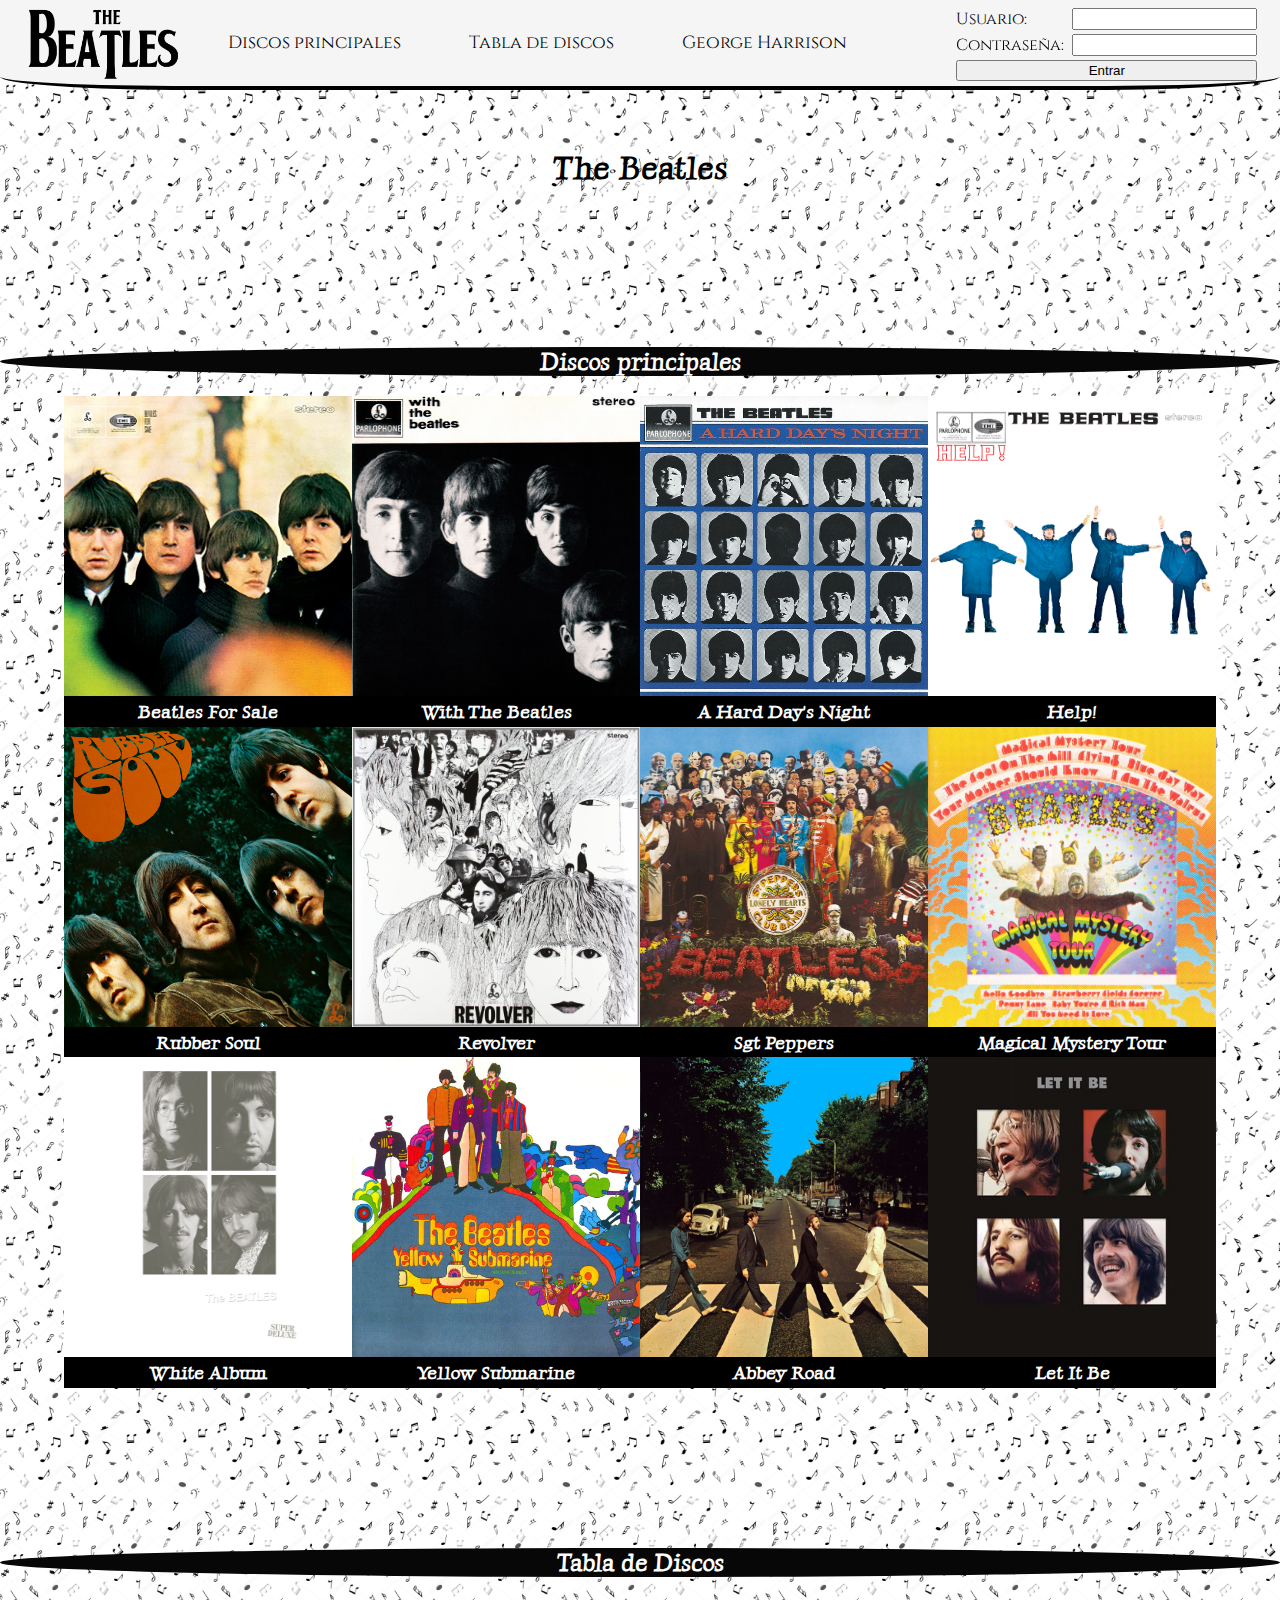
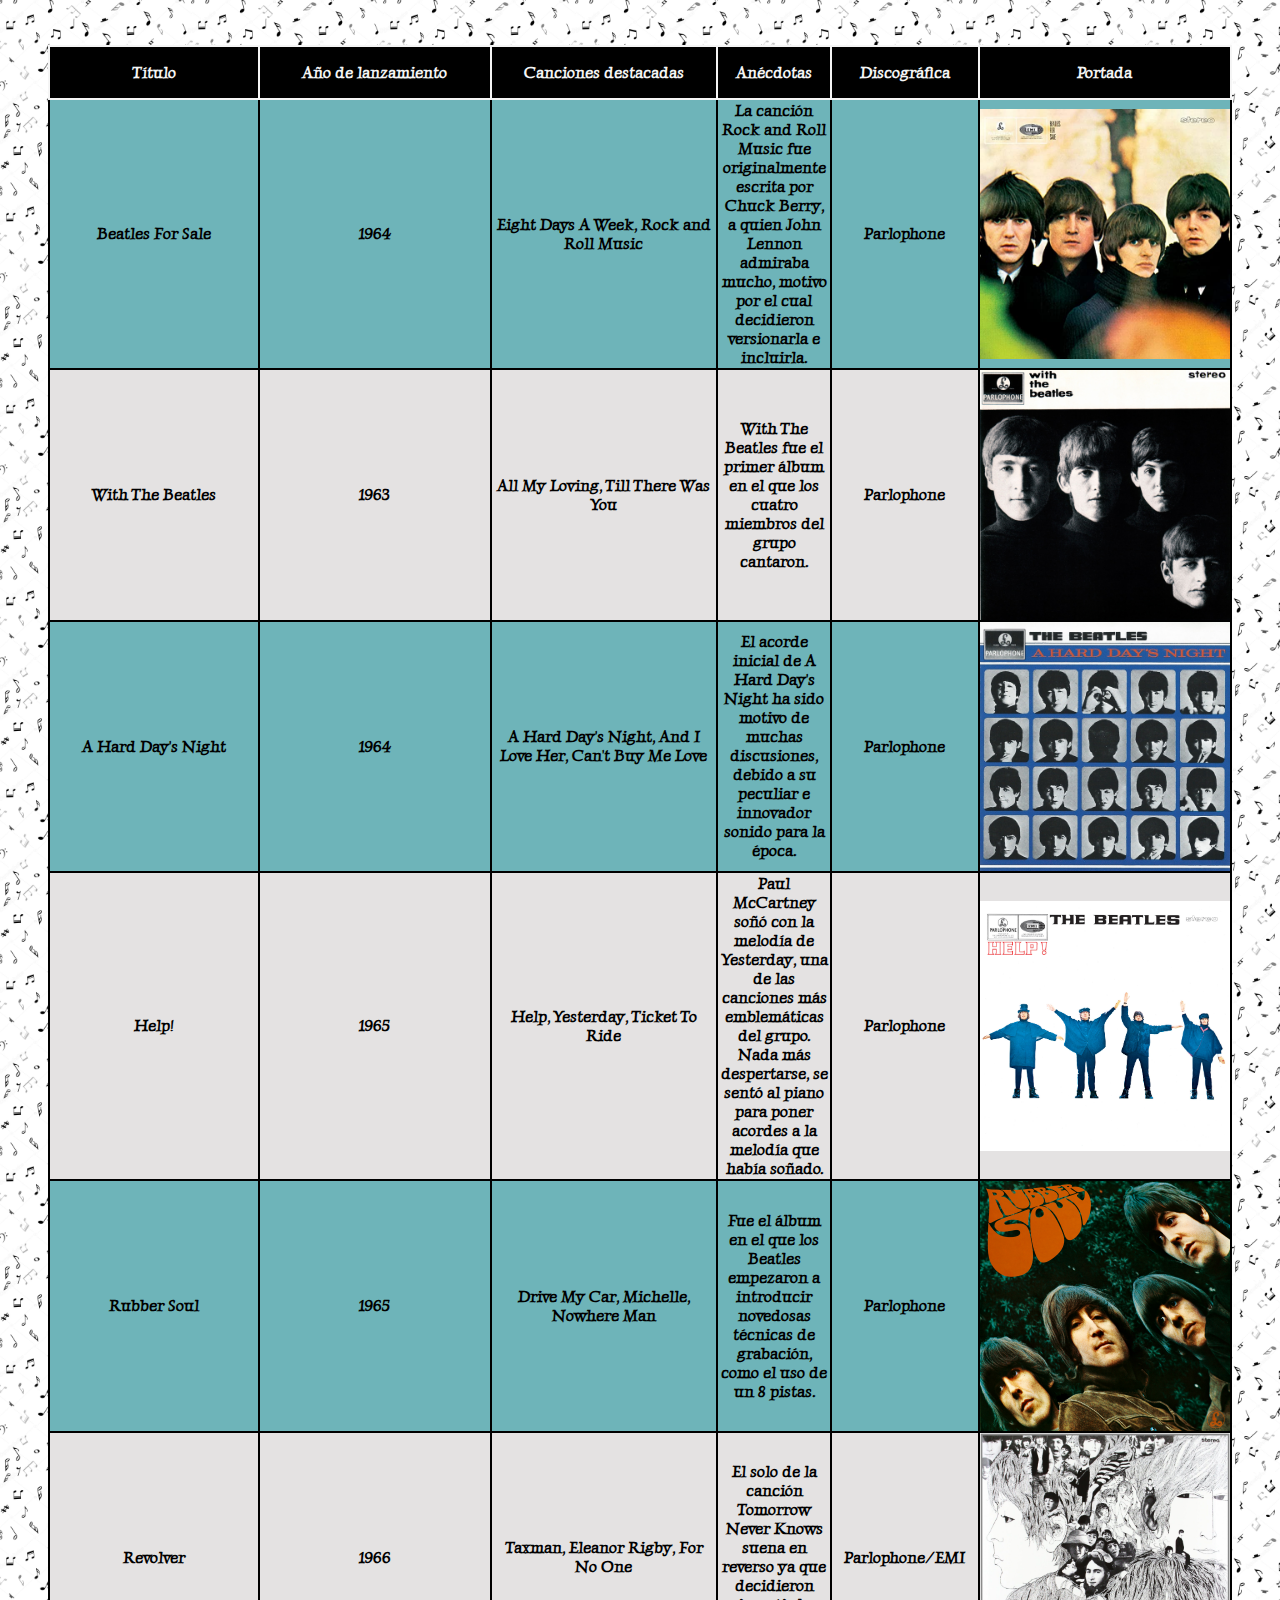
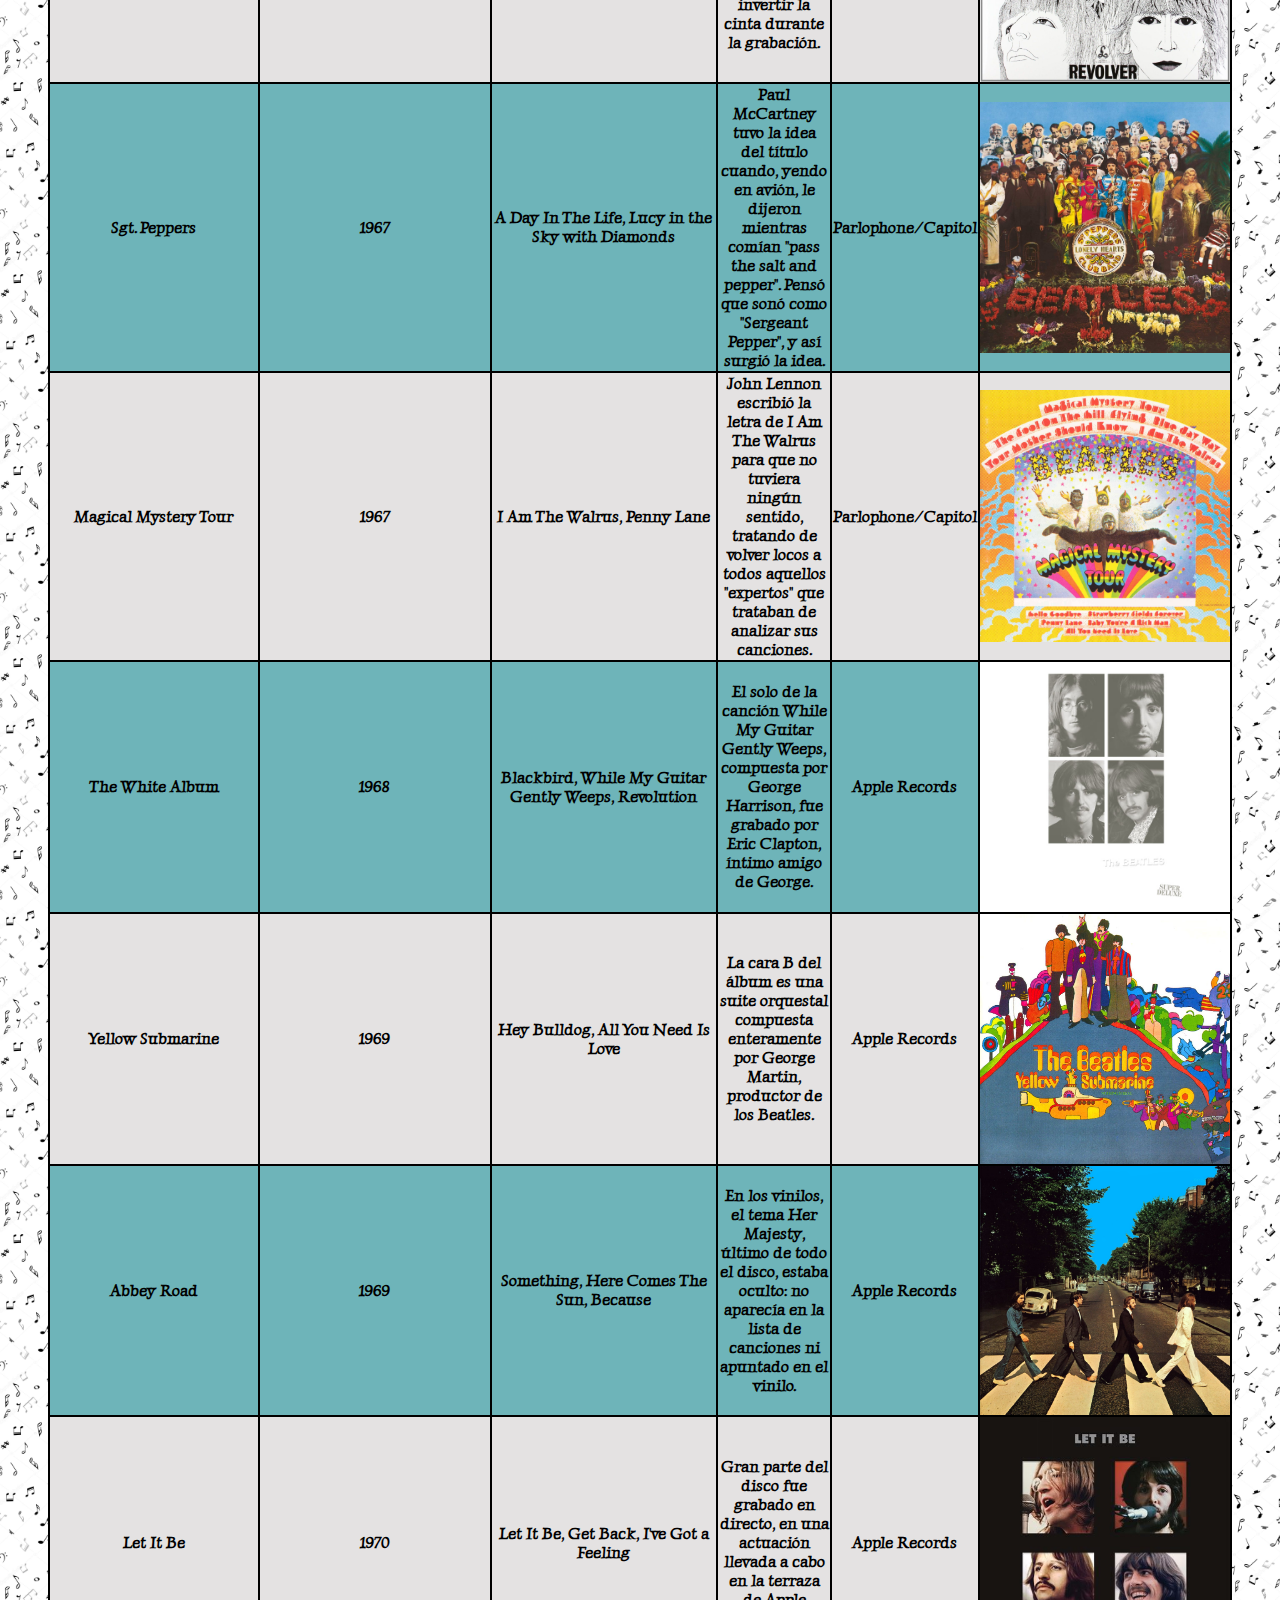
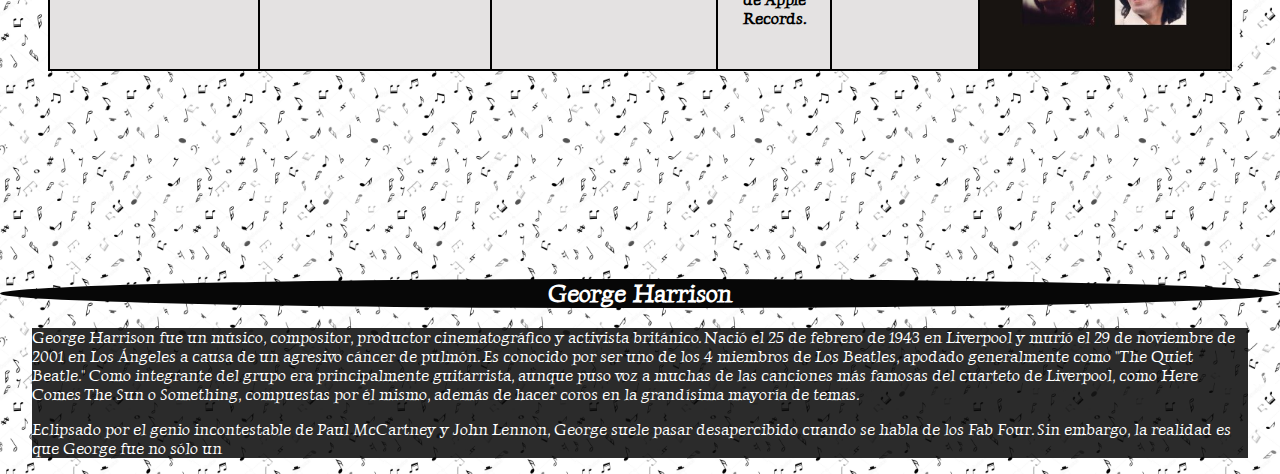
==== index.html @ 5bc823e7 "Updates" ====
<!DOCTYPE html>
<html lang="es">
<head>
    <meta charset="UTF-8">
    <meta http-equiv="X-UA-Compatible" content="IE=edge">
    <meta name="viewport" content="width=device-width, initial-scale=1.0">
    <link rel="stylesheet" href="styles/estilos.css">
    <link rel="preconnect" href="https://fonts.googleapis.com">
    <link rel="preconnect" href="https://fonts.gstatic.com" crossorigin>
    <link href="https://fonts.googleapis.com/css2?family=Luxurious+Roman&family=Cinzel:wght@500&display=swap" rel="stylesheet">
    <link rel="icon" href="img/favicon.png">
    <title>The Beatles</title>
</head>
<body>
    <nav>
        <div id="logo">
            <a href="#titulo"><img src="img/beatles-logo.png" alt="The Beatles logo"></a>
        </div>
        <div id="enlaces">
            <a href="#discos">Discos principales</a>
            <a href="#tabla">Tabla de discos</a>
            <a href="#george">George Harrison</a>
        </div>
        <div id="formulario">
            <form action="">
                <div class="inputs">
                    <label for="usuario">Usuario:</label>
                    <input type="text" name="usuario" id="usuario">
                </div>
                
                <div class="inputs">
                    <label for="contraseña">Contraseña: </label>
                    <input type="password" name="contraseña" id="contraseña">
                </div>
                
                <button type="submit">Entrar</button>
            </form>
        </div>
    </nav>
    <div id="titulo">
        <h1>The Beatles</h1>
    </div>

    <div class="parrafos">
        <p>
        
        </p>
    </div>
    <h2 id="discos">Discos principales</h2>

    <div id="fotos">
        <div>
            <img src="img/beatles-sale.jpeg" alt="Beatles For Sale">
            <h3>Beatles For Sale</h3>
        </div>     
        <div>
            <img src="img/with-beatles.jpeg" alt="With the Beatles">
            <h3>With The Beatles</h3>
        </div>
        
        <div>
            <img src="img/a-hard.jpeg" alt="A Hard Day's Night">
            <h3>A Hard Day's Night</h3>
        </div>
        
        <div>
            <img src="img/help.jpeg" alt="Help!">
            <h3>Help!</h3>
        </div>
        
        <div>
            <img src="img/rubber-soul.jpeg" alt="Rubber Soul">
            <h3>Rubber Soul</h3>
        </div>
        
        <div>
            <img src="img/revolver.jpeg" alt="Revolver">
            <h3>Revolver</h3>
        </div>
        
        <div>
            <img src="img/sgt-peppers.jpg" alt="Sergeant Peppers">
            <h3>Sgt Peppers</h3>
        </div>
        
        <div>
            <img src="img/magical-mystery.jpeg" alt="Magical Mystery Tour">
            <h3>Magical Mystery Tour</h3>
        </div>
        
        <div>
            <img src="img/white-album.jpeg" alt="White Album">
            <h3>White Album</h3>
        </div>
        
        <div>
            <img src="img/yellow-submarine.jpeg" alt="Yellow Submarine">
            <h3>Yellow Submarine</h3>
        </div>
        
        <div>
            <img src="img/abbey-road.jpeg" alt="Abbey Road">
            <h3>Abbey Road</h3>
        </div>
        
        <div>
            <img src="img/let-it-be.jpeg" alt="Let It Be">
            <h3>Let It Be</h3>
        </div>
        
    </div>

    <h2 id="tabla">Tabla de Discos</h2>

    <div id = "prueba-tabla">
        <table border="1">
            <thead>
                <tr>
                    <th>Título</th>
                    <th>Año de lanzamiento</th>
                    <th>Canciones destacadas</th>
                    <th>Anécdotas</th>
                    <th>Discográfica</th>
                    <th>Portada</th>
                </tr>
            </thead>
            <tbody>
                <tr>
                    <td>Beatles For Sale</td>
                    <td>1964</td>
                    <td>Eight Days A Week, Rock and Roll Music</td>
                    <td>La canción Rock and Roll Music fue originalmente escrita por Chuck Berry, a quien John Lennon admiraba mucho, motivo por el cual decidieron versionarla e incluirla.</td>
                    <td>Parlophone</td>
                    <td class="fotos-tabla"><img src="img/beatles-sale.jpeg" alt="Beatles For Sale"></td>
                </tr>
                <tr>
                    <td>With The Beatles</td>
                    <td>1963</td>
                    <td>All My Loving, Till There Was You</td>
                    <td>With The Beatles fue el primer álbum en el que los cuatro miembros del grupo cantaron.</td>
                    <td>Parlophone</td>
                    <td class="fotos-tabla"><img src="img/with-beatles.jpeg" alt="With The Beatles"></td>
                </tr>
                <tr>
                    <td>A Hard Day's Night</td>
                    <td>1964</td>
                    <td>A Hard Day's Night, And I Love Her, Can't Buy Me Love</td>
                    <td>El acorde inicial de A Hard Day's Night ha sido motivo de muchas discusiones, debido a su peculiar e innovador sonido para la época.</td>
                    <td>Parlophone</td>
                    <td class="fotos-tabla"><img src="img/a-hard.jpeg" alt="A Hard Day's Night"></td>
                </tr>
                <tr>
                    <td>Help!</td>
                    <td>1965</td>
                    <td>Help, Yesterday, Ticket To Ride</td>
                    <td>Paul McCartney soñó con la melodía de Yesterday, una de las canciones más emblemáticas del grupo. Nada más despertarse, se sentó al piano para poner acordes a la melodía que había soñado.</td>
                    <td>Parlophone</td>
                    <td class="fotos-tabla"><img src="img/help.jpeg" alt="Help!"></td>
                </tr>
                <tr>
                    <td>Rubber Soul</td>
                    <td>1965</td>
                    <td>Drive My Car, Michelle, Nowhere Man</td>
                    <td>Fue el álbum en el que los Beatles empezaron a introducir novedosas técnicas de grabación, como el uso de un 8 pistas.</td>
                    <td>Parlophone</td>
                    <td class="fotos-tabla"><img src="img/rubber-soul.jpeg" alt="Rubber Soul"></td>
                </tr>
                <tr>
                    <td>Revolver</td>
                    <td>1966</td>
                    <td>Taxman, Eleanor Rigby, For No One</td>
                    <td>El solo de la canción Tomorrow Never Knows suena en reverso ya que decidieron invertir la cinta durante la grabación.</td>
                    <td>Parlophone/EMI</td>
                    <td class="fotos-tabla"><img src="img/revolver.jpeg" alt="Revolver"></td>
                </tr>
                <tr>
                    <td>Sgt. Peppers</td>
                    <td>1967</td>
                    <td>A Day In The Life, Lucy in the Sky with Diamonds</td>
                    <td>Paul McCartney tuvo la idea del título cuando, yendo en avión, le dijeron mientras comían "pass the salt and pepper". Pensó que sonó como "Sergeant Pepper", y así surgió la idea.</td>
                    <td>Parlophone/Capitol</td>
                    <td class="fotos-tabla"><img src="img/sgt-peppers.jpg" alt="Sgt Pepper's"></td>
                </tr>
                <tr>
                    <td>Magical Mystery Tour</td>
                    <td>1967</td>
                    <td>I Am The Walrus, Penny Lane</td>
                    <td>John Lennon escribió la letra de I Am The Walrus para que no tuviera ningún sentido, tratando de volver locos a todos aquellos "expertos" que trataban de analizar sus canciones.</td>
                    <td>Parlophone/Capitol</td>
                    <td class="fotos-tabla"><img src="img/magical-mystery.jpeg" alt="Magical Mystery Tour"></td>
                </tr>
                <tr>
                    <td>The White Album</td>
                    <td>1968</td>
                    <td>Blackbird, While My Guitar Gently Weeps, Revolution</td>
                    <td>El solo de la canción While My Guitar Gently Weeps, compuesta por George Harrison, fue grabado por Eric Clapton, íntimo amigo de George.</td>
                    <td>Apple Records</td>
                    <td class="fotos-tabla"><img src="img/white-album.jpeg" alt="The White Album"></td>
                </tr>
                <tr>
                    <td>Yellow Submarine</td>
                    <td>1969</td>
                    <td>Hey Bulldog, All You Need Is Love</td>
                    <td>La cara B del álbum es una suite orquestal compuesta enteramente por George Martin, productor de los Beatles.</td>
                    <td>Apple Records</td>
                    <td class="fotos-tabla"><img src="img/yellow-submarine.jpeg" alt="Yellow Submarine"></td>
                </tr>
                <tr>
                    <td>Abbey Road</td>
                    <td>1969</td>
                    <td>Something, Here Comes The Sun, Because</td>
                    <td>En los vinilos, el tema Her Majesty, último de todo el disco, estaba oculto: no aparecía en la lista de canciones ni apuntado en el vinilo.</td>
                    <td>Apple Records</td>
                    <td class="fotos-tabla"><img src="img/abbey-road.jpeg" alt="Abbey Road"></td>
                </tr>
                <tr>
                    <td>Let It Be</td>
                    <td>1970</td>
                    <td>Let It Be, Get Back, I've Got a Feeling</td>
                    <td>Gran parte del disco fue grabado en directo, en una actuación llevada a cabo en la terraza de Apple Records.</td>
                    <td>Apple Records</td>
                    <td class="fotos-tabla"><img src="img/let-it-be.jpeg" alt="Let It Be"></td>
                </tr>
            </tbody>
        </table>
    </div>

    <h2 id="george">George Harrison</h2>

    <div class="parrafos">
        <p>
            George Harrison fue un músico, compositor, productor cinematográfico y activista británico. Nació el 25 de febrero de 1943 en Liverpool y murió el 29 de noviembre de 2001
            en Los Ángeles a causa de un agresivo cáncer de pulmón. Es conocido por ser uno de los 4 miembros de Los Beatles, apodado generalmente como "The Quiet Beatle." Como integrante
            del grupo era principalmente guitarrista, aunque puso voz a muchas de las canciones más famosas del cuarteto de Liverpool, como Here Comes The Sun o Something, compuestas
            por él mismo, además de hacer coros en la grandísima mayoría de temas. 
        </p>
        <p>
            Eclipsado por el genio incontestable de Paul McCartney y John Lennon, George suele pasar desapercibido cuando se habla de los Fab Four. Sin embargo, la realidad es que
            George fue no sólo un 
        </p>
    </div>
    
</body>
</html>
---- styles/estilos.css ----
body{
    margin: 0px;
    font-family: 'Luxurious Roman', cursive;
    color: black;
    background-image: url('../img/background.jpeg');
    background-size: 15%;
}

nav{
    display: flex;
    justify-content: space-around;
    background-color: whitesmoke;
    border-bottom: 4px solid black;
    border-bottom-left-radius: 15%;
    border-bottom-right-radius: 15%;
    left: 0px;
    top: 0px;
    position: fixed;
    width: 100%;
    align-items: center;
    flex-wrap: wrap;
    z-index: 1;
    font-family: 'Cinzel', serif;
}
@font-face {
    font-family: '';
    src: url();
}
#logo img{
    width: 10rem;
    padding-top: 0.5rem;
}
#enlaces a{
    text-decoration: none;
    color: black;
    padding-right: 4rem;
    font-size: 1.1em;

}
button{
    width: 100%;
    display: inline-block;
}
#formulario{
}
.inputs{
    display: flex;
    justify-content: space-between;
    margin-top: 0.2em;
    margin-bottom: 0.2rem;
}
#formulario label{
    padding-right: 0.5rem;
}
h1{
    text-align: center;
    padding-top: 8rem;
}
.parrafos{
    margin: 0rem 2rem;
    background-color: #0a0a0add;    
}
p{
    color: white;
}
h2{
    margin-top: 10rem;
    background-color: rgb(7, 7, 7);
    color: white;
    display: inline-block;
    display: flex;
    justify-content: center;
    border-radius: 70%;
}
#fotos img{
    width: 18rem;
    min-height: 300px;
    
}
#fotos{
    justify-content: center;
    display: flex;
    flex-wrap: wrap;
}
#fotos div{
    display: flex;
    flex-direction: column;
    text-align: center;
    justify-content: center;  
    
}
h3{
    background-color: black;
    color: white;
    margin: 0px;
    padding: 0.2em;
}
#tabla{
    margin-top: 10rem;
    background-color: rgb(7, 7, 7);
    color: white;
    display: inline-block;
    display: flex;
    justify-content: center;
    border-radius: 70%;
    
}
#prueba-tabla{
    overflow-x: scroll;
}
table{
    border-collapse: collapse;
    text-align: center;
    border: 2px solid black;
    margin: 3rem;
    font-weight: bolder;
    

}
table img{
    width: 100%;
    min-width: 250px;
    vertical-align: middle;
}
th{
    padding: 1rem;
}
th, td{
    border: 2px solid black;
    width: 30%;
}
.fotos-tabla{
    padding: 0;
    object-fit: cover;
}
thead{
    color: whitesmoke;
    
}
tr:nth-child(even){
    background-color: rgb(228, 226, 226);
}
tr:nth-child(odd){
    background-color: rgb(110, 180, 185);
}
thead>tr{
    background-color: black !important;
}
th{
    border: 2px solid whitesmoke;
}
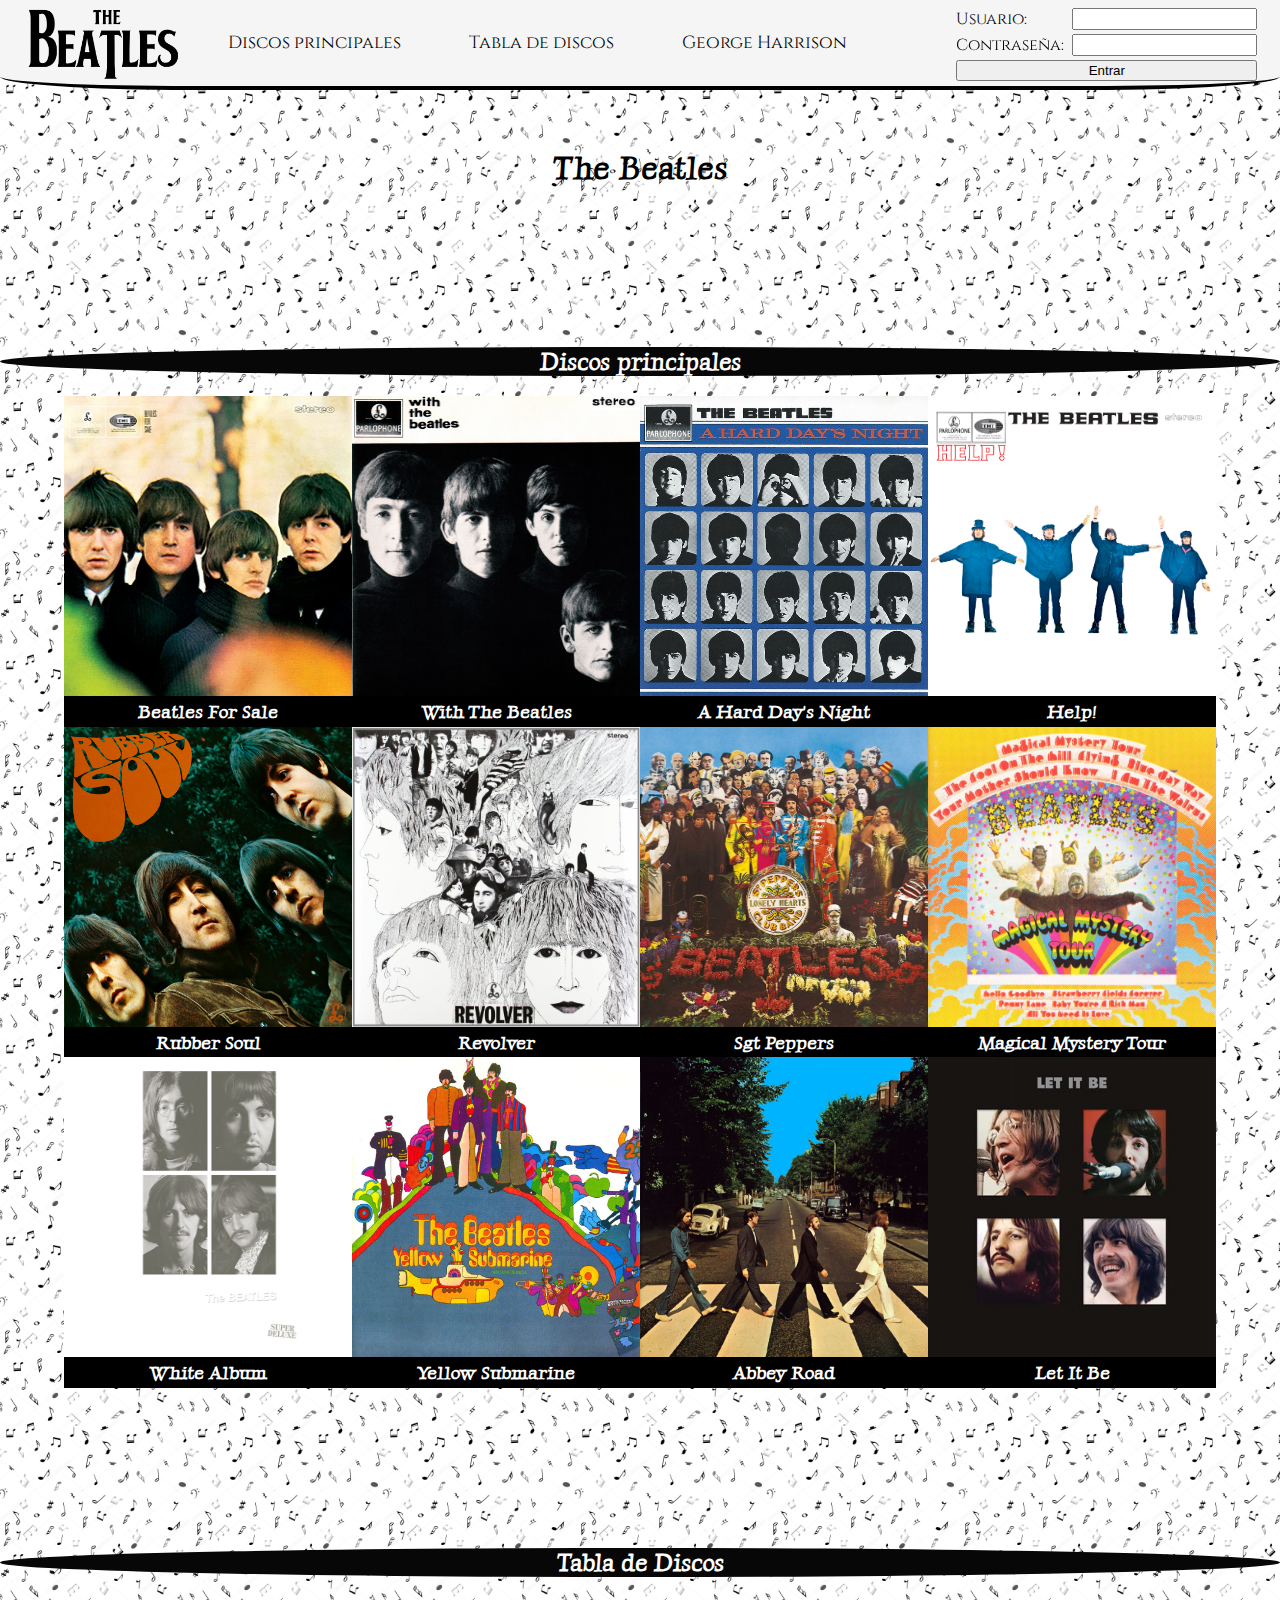
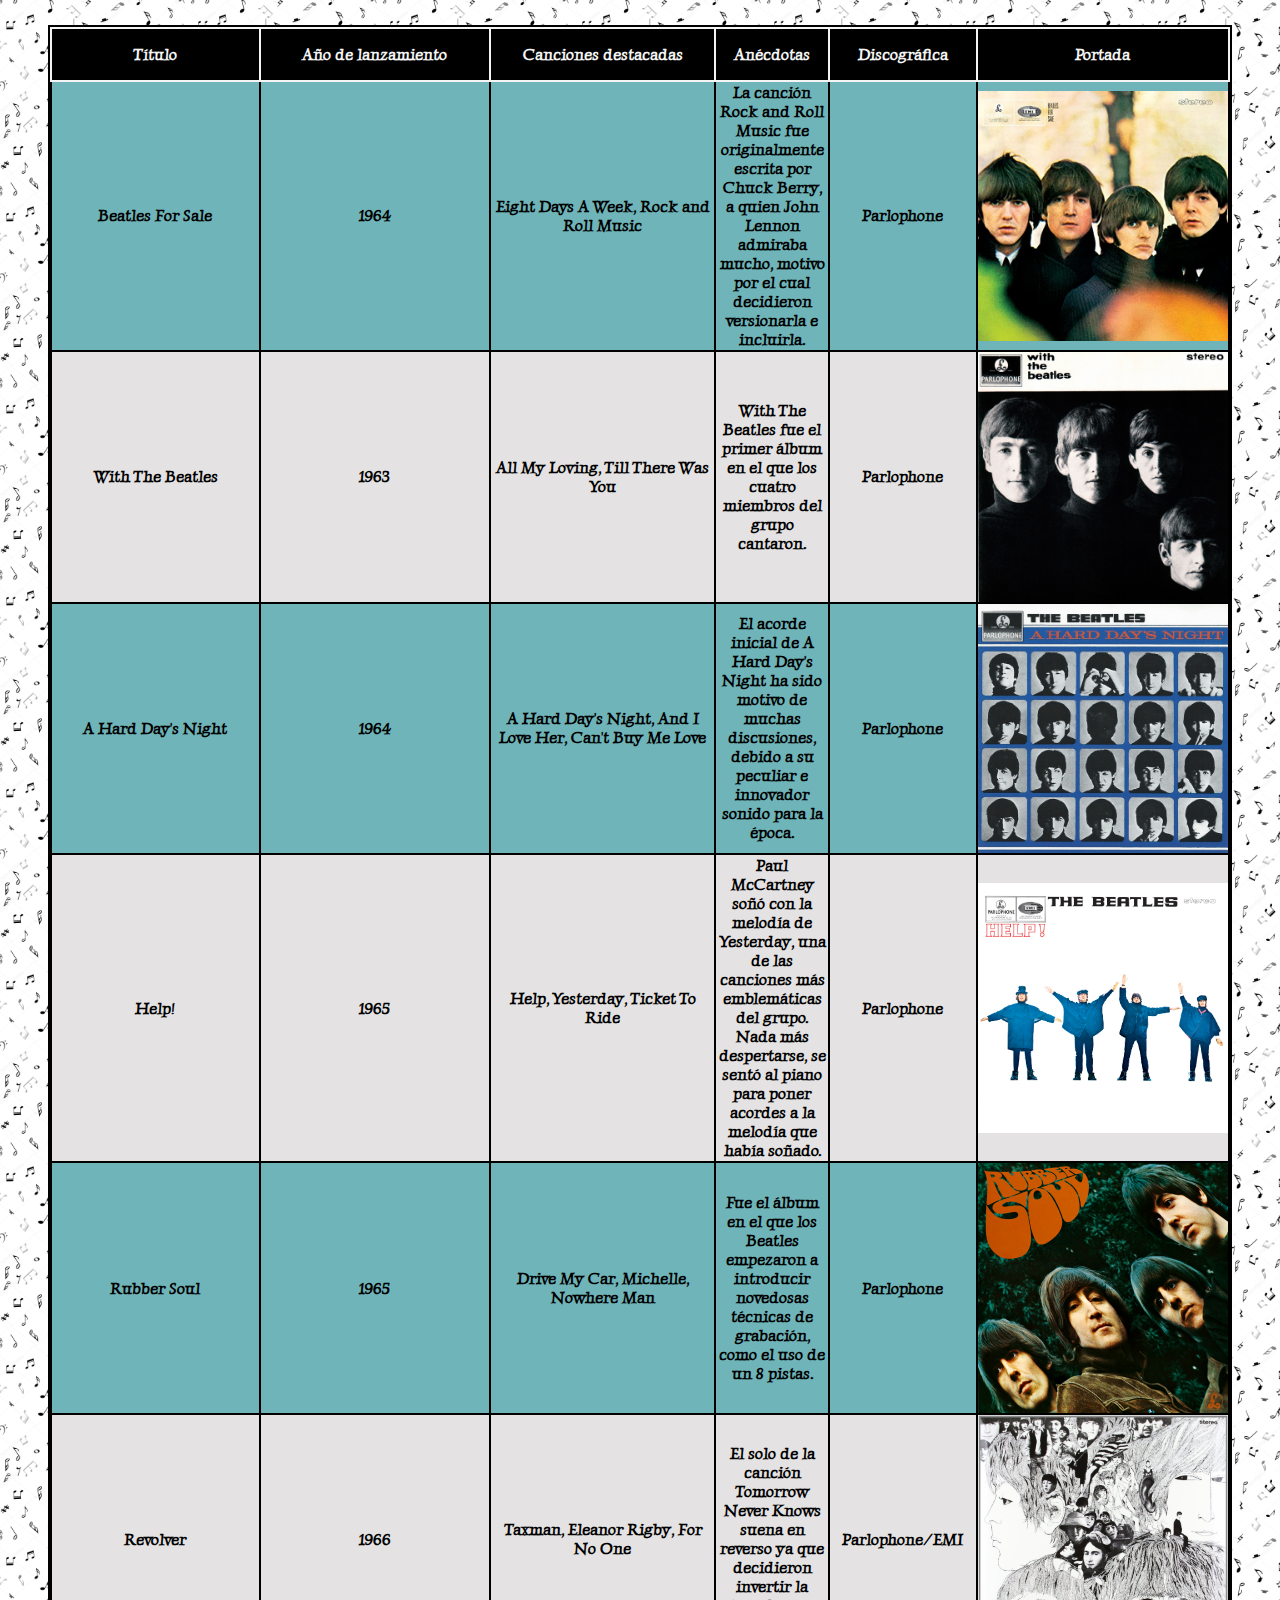
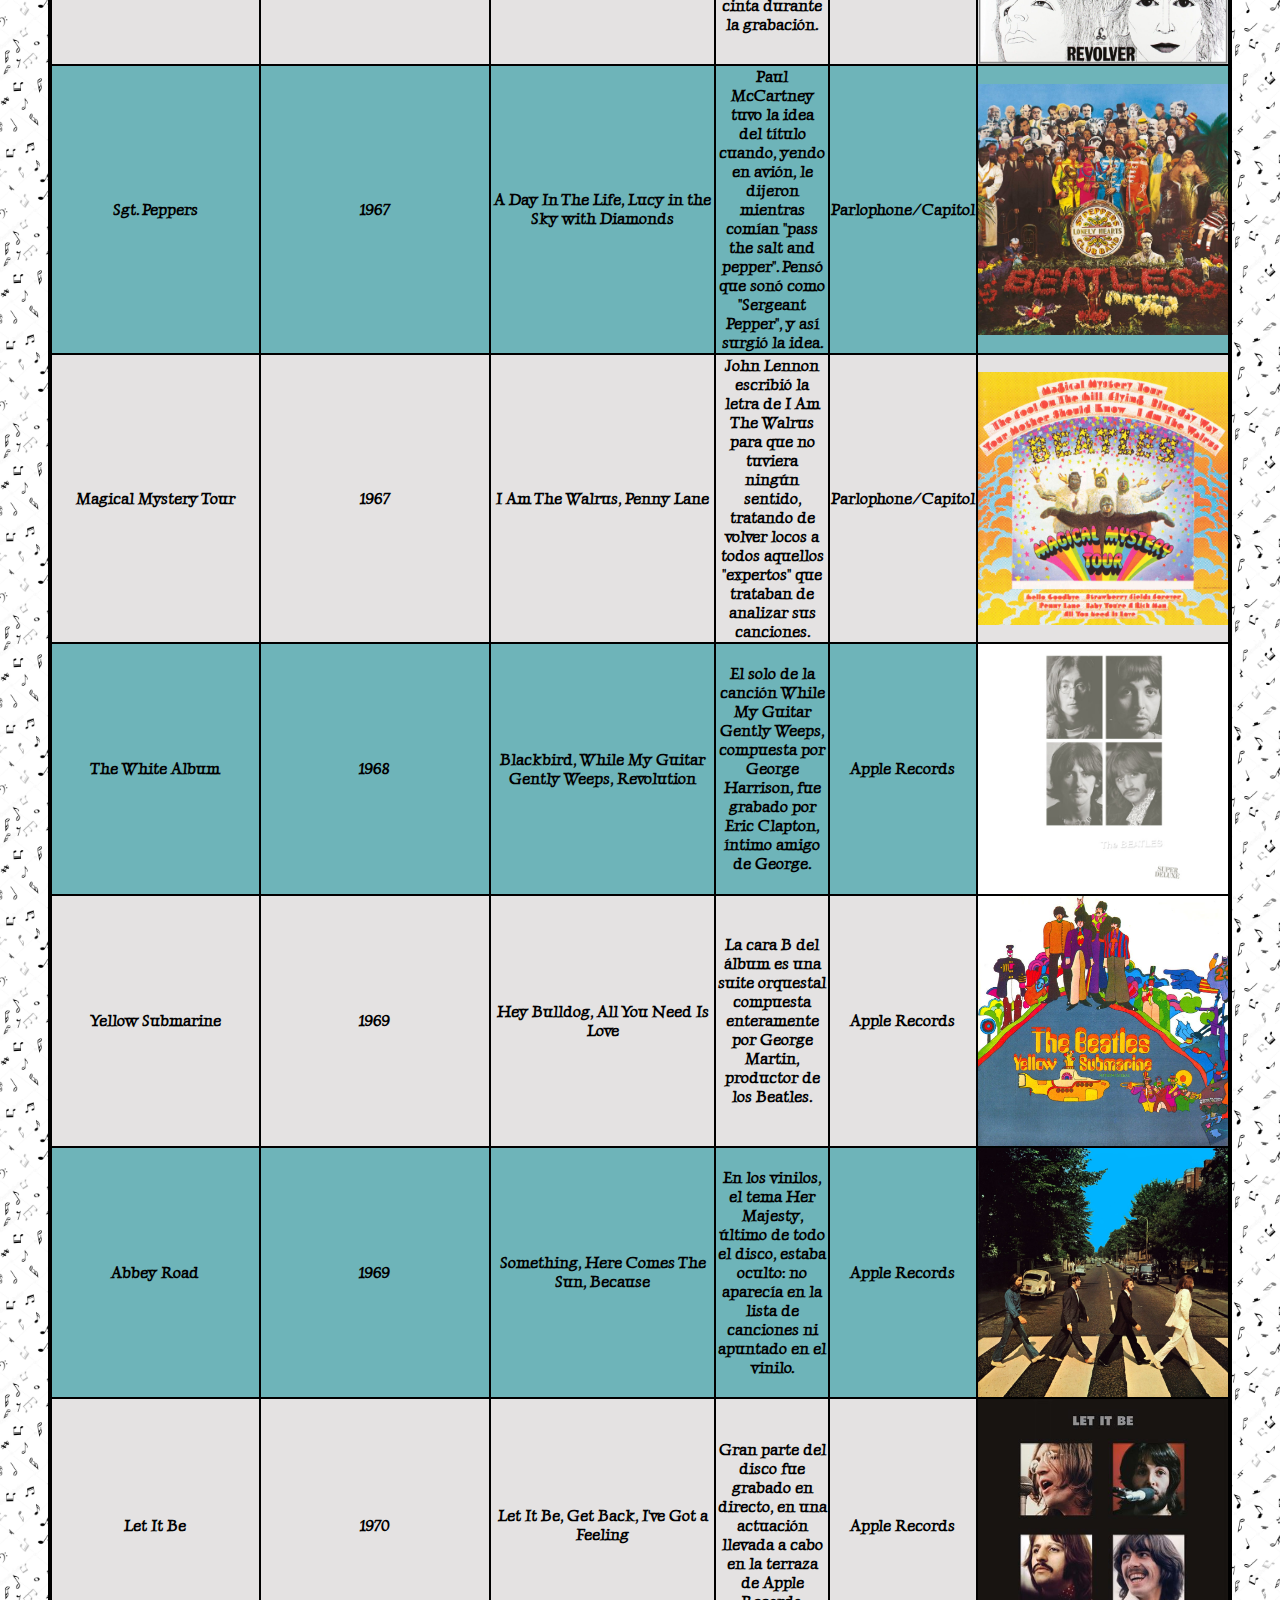
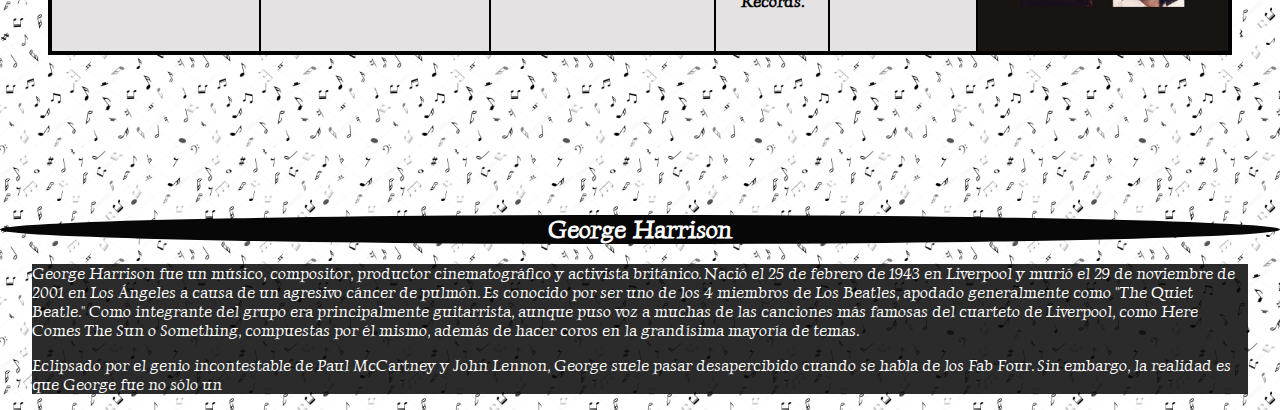
==== commit 45908511: "Scroll tabla" ====
--- a/index.html
+++ b/index.html
@@ -112,7 +112,7 @@
 
     <h2 id="tabla">Tabla de Discos</h2>
 
-    <div id = "prueba-tabla">
+    
         <table border="1">
             <thead>
                 <tr>
@@ -223,7 +223,7 @@
                 </tr>
             </tbody>
         </table>
-    </div>
+    
 
     <h2 id="george">George Harrison</h2>
 
--- a/styles/estilos.css
+++ b/styles/estilos.css
@@ -106,7 +106,8 @@
     
 }
 #prueba-tabla{
-    overflow-x: scroll;
+    
+    
 }
 table{
     border-collapse: collapse;
@@ -114,6 +115,9 @@
     border: 2px solid black;
     margin: 3rem;
     font-weight: bolder;
+    display: block;
+    overflow-x: auto;
+    
     
 
 }
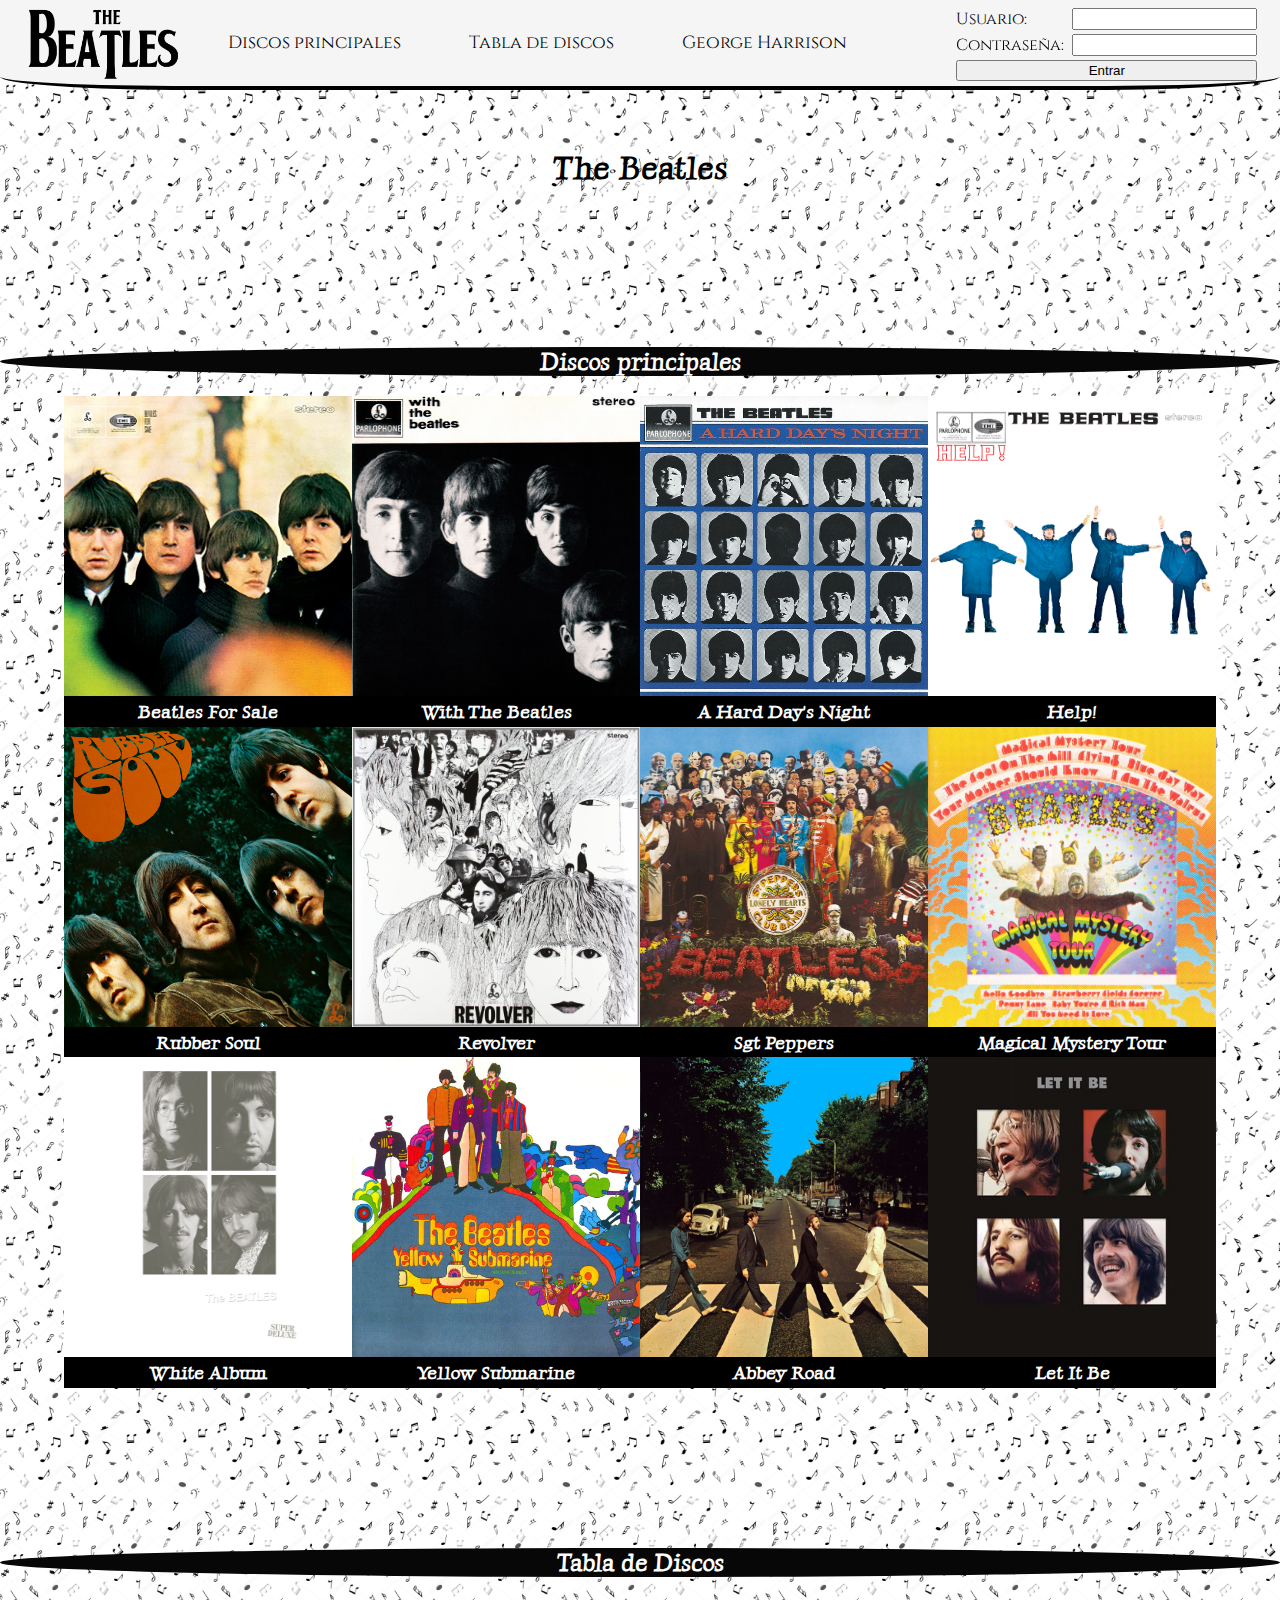
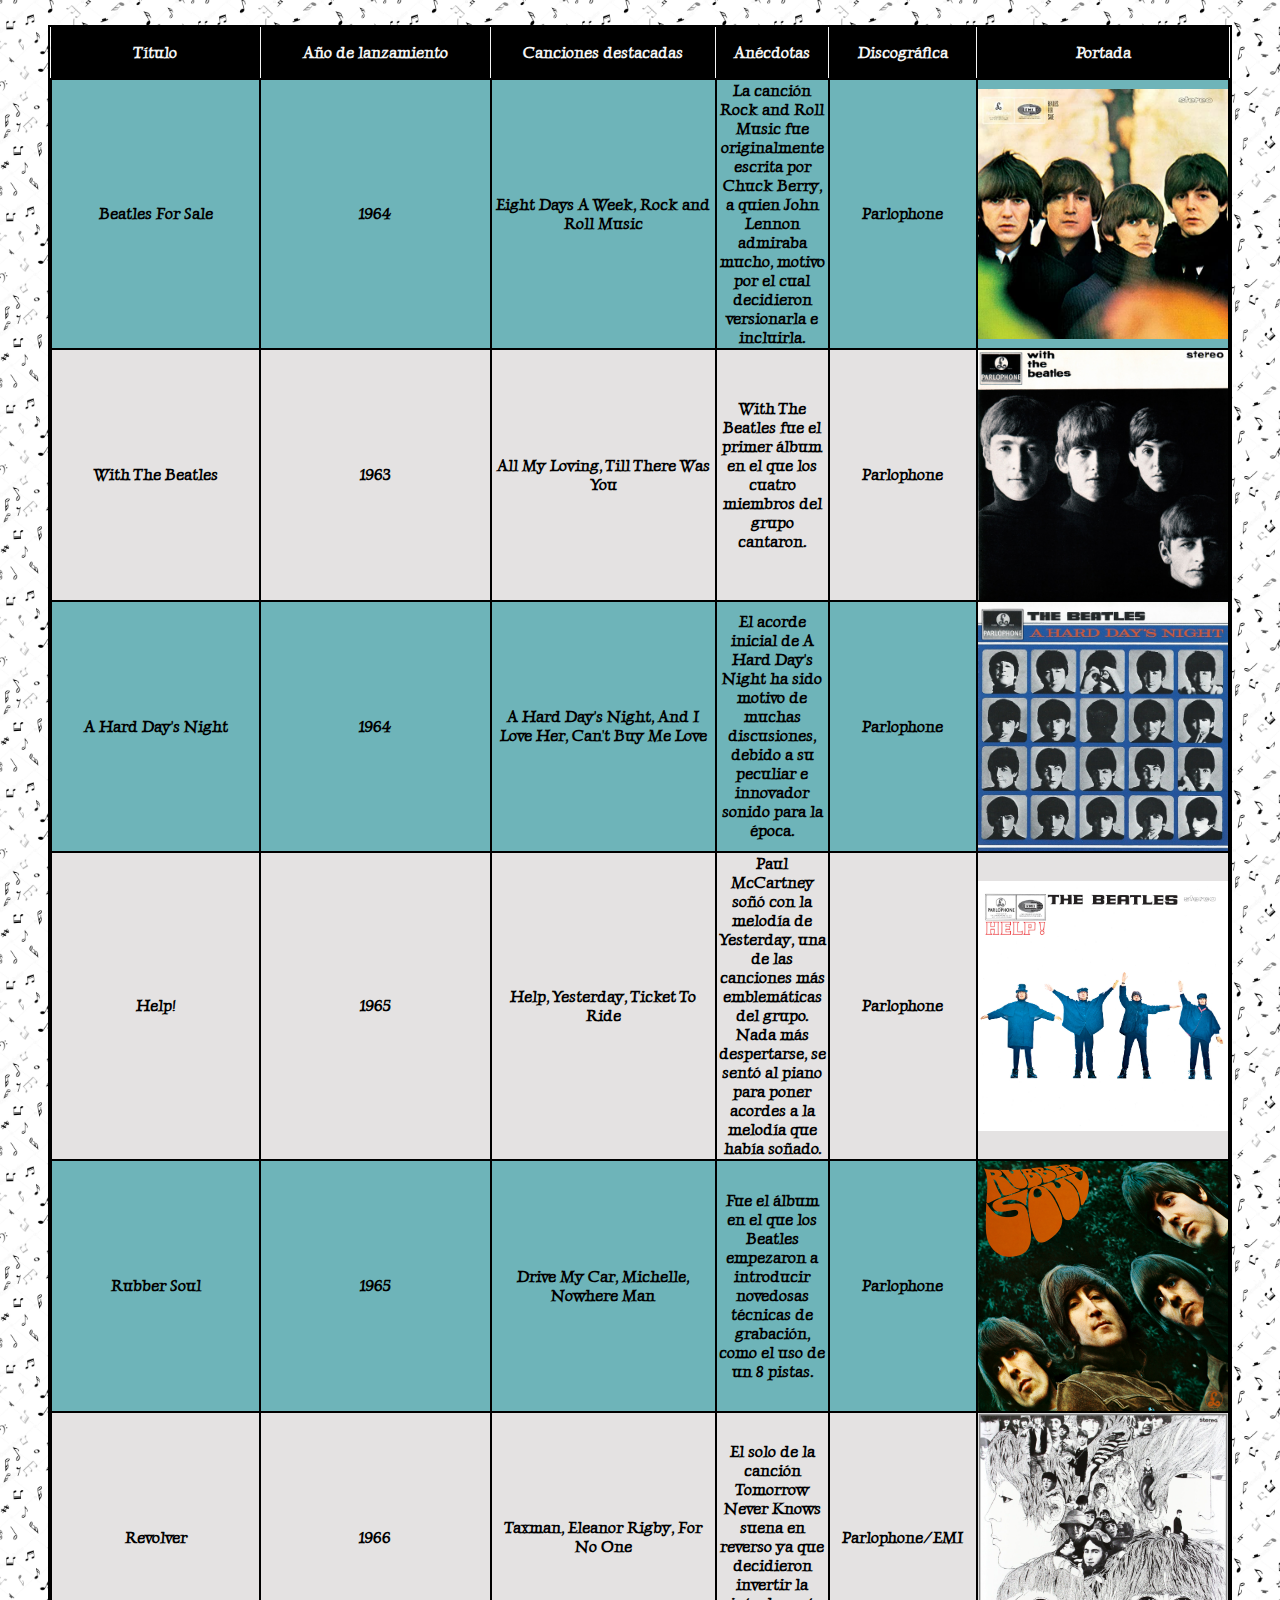
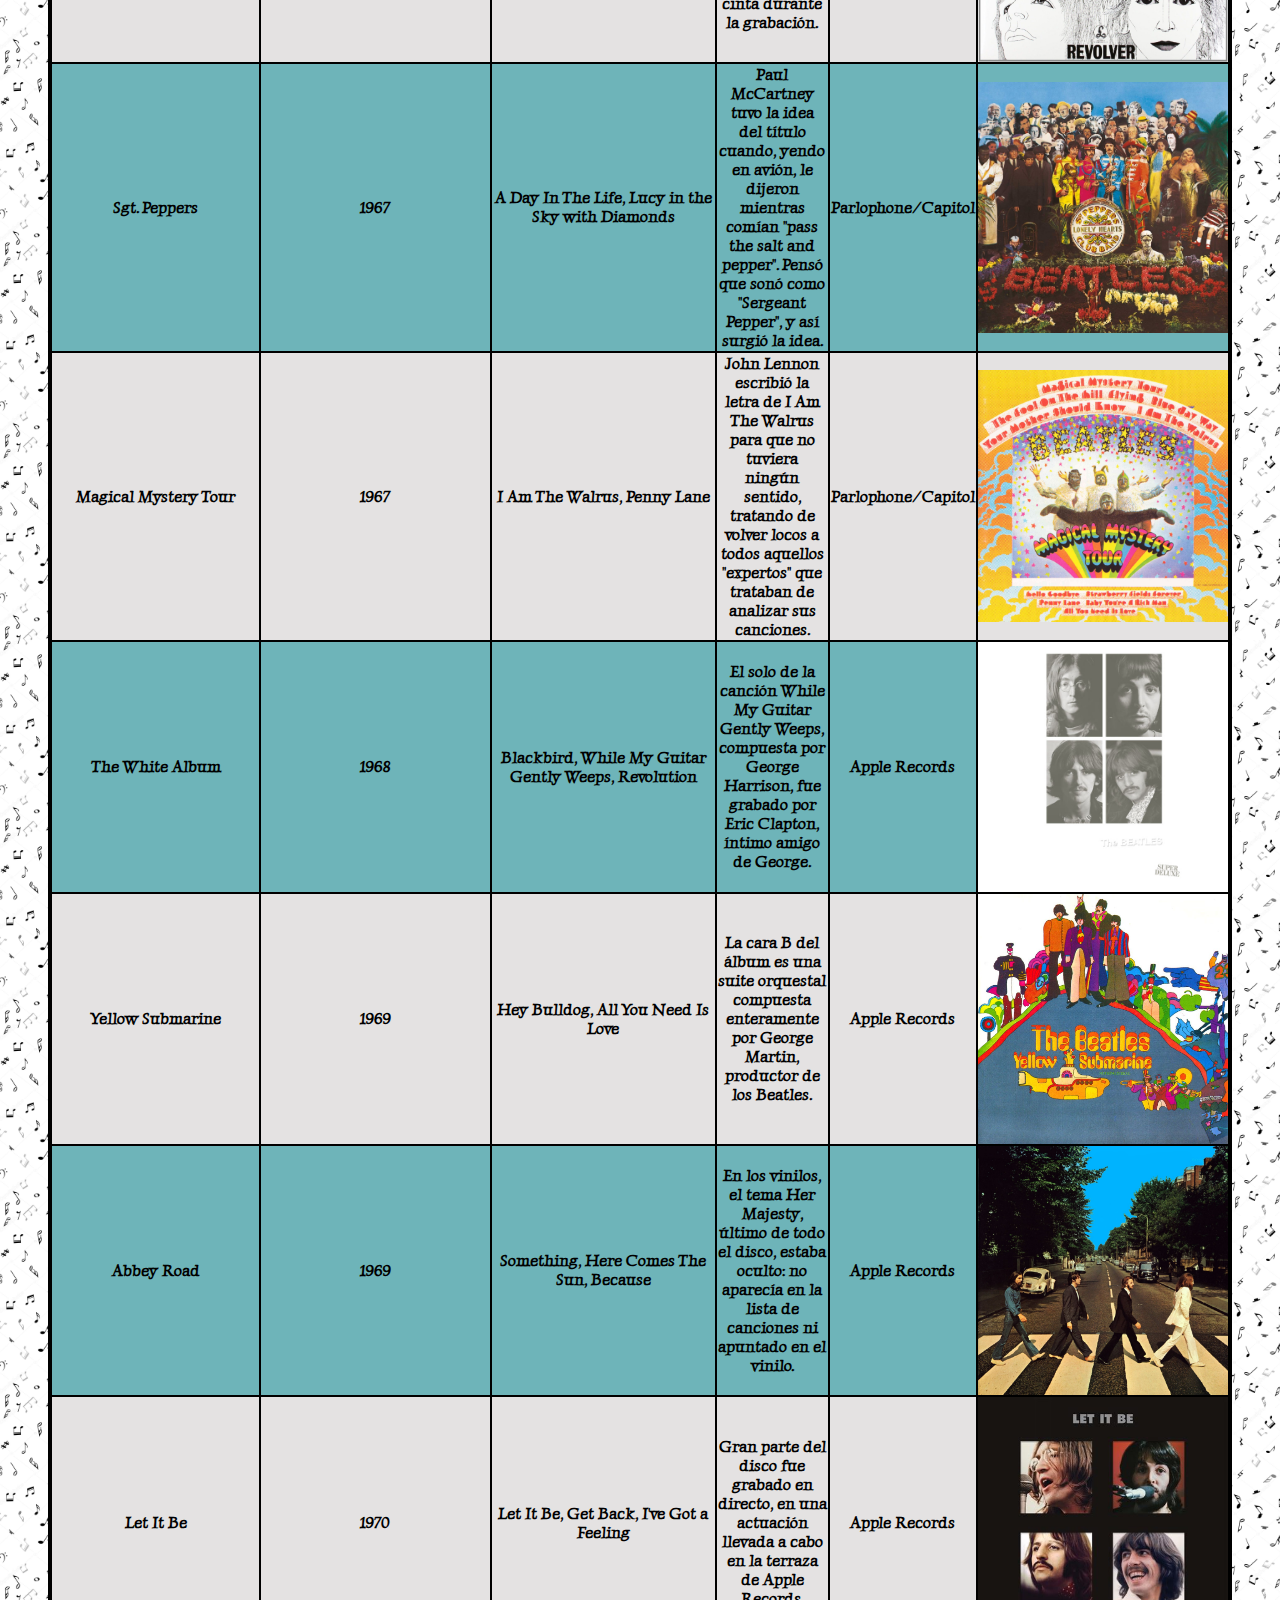
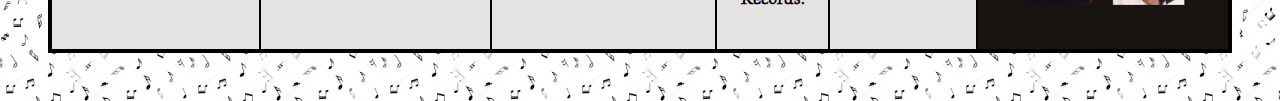
==== commit d66c22b5: "Update" ====
--- a/index.html
+++ b/index.html
@@ -224,21 +224,5 @@
             </tbody>
         </table>
     
-
-    <h2 id="george">George Harrison</h2>
-
-    <div class="parrafos">
-        <p>
-            George Harrison fue un músico, compositor, productor cinematográfico y activista británico. Nació el 25 de febrero de 1943 en Liverpool y murió el 29 de noviembre de 2001
-            en Los Ángeles a causa de un agresivo cáncer de pulmón. Es conocido por ser uno de los 4 miembros de Los Beatles, apodado generalmente como "The Quiet Beatle." Como integrante
-            del grupo era principalmente guitarrista, aunque puso voz a muchas de las canciones más famosas del cuarteto de Liverpool, como Here Comes The Sun o Something, compuestas
-            por él mismo, además de hacer coros en la grandísima mayoría de temas. 
-        </p>
-        <p>
-            Eclipsado por el genio incontestable de Paul McCartney y John Lennon, George suele pasar desapercibido cuando se habla de los Fab Four. Sin embargo, la realidad es que
-            George fue no sólo un 
-        </p>
-    </div>
-    
 </body>
 </html>--- a/styles/estilos.css
+++ b/styles/estilos.css
@@ -118,13 +118,18 @@
     display: block;
     overflow-x: auto;
     
-    
 
 }
 table img{
     width: 100%;
     min-width: 250px;
     vertical-align: middle;
+}
+thead th{
+    border: none;
+}
+thead th:nth-last-child(n+2){
+    border-right: 1px solid whitesmoke;
 }
 th{
     padding: 1rem;
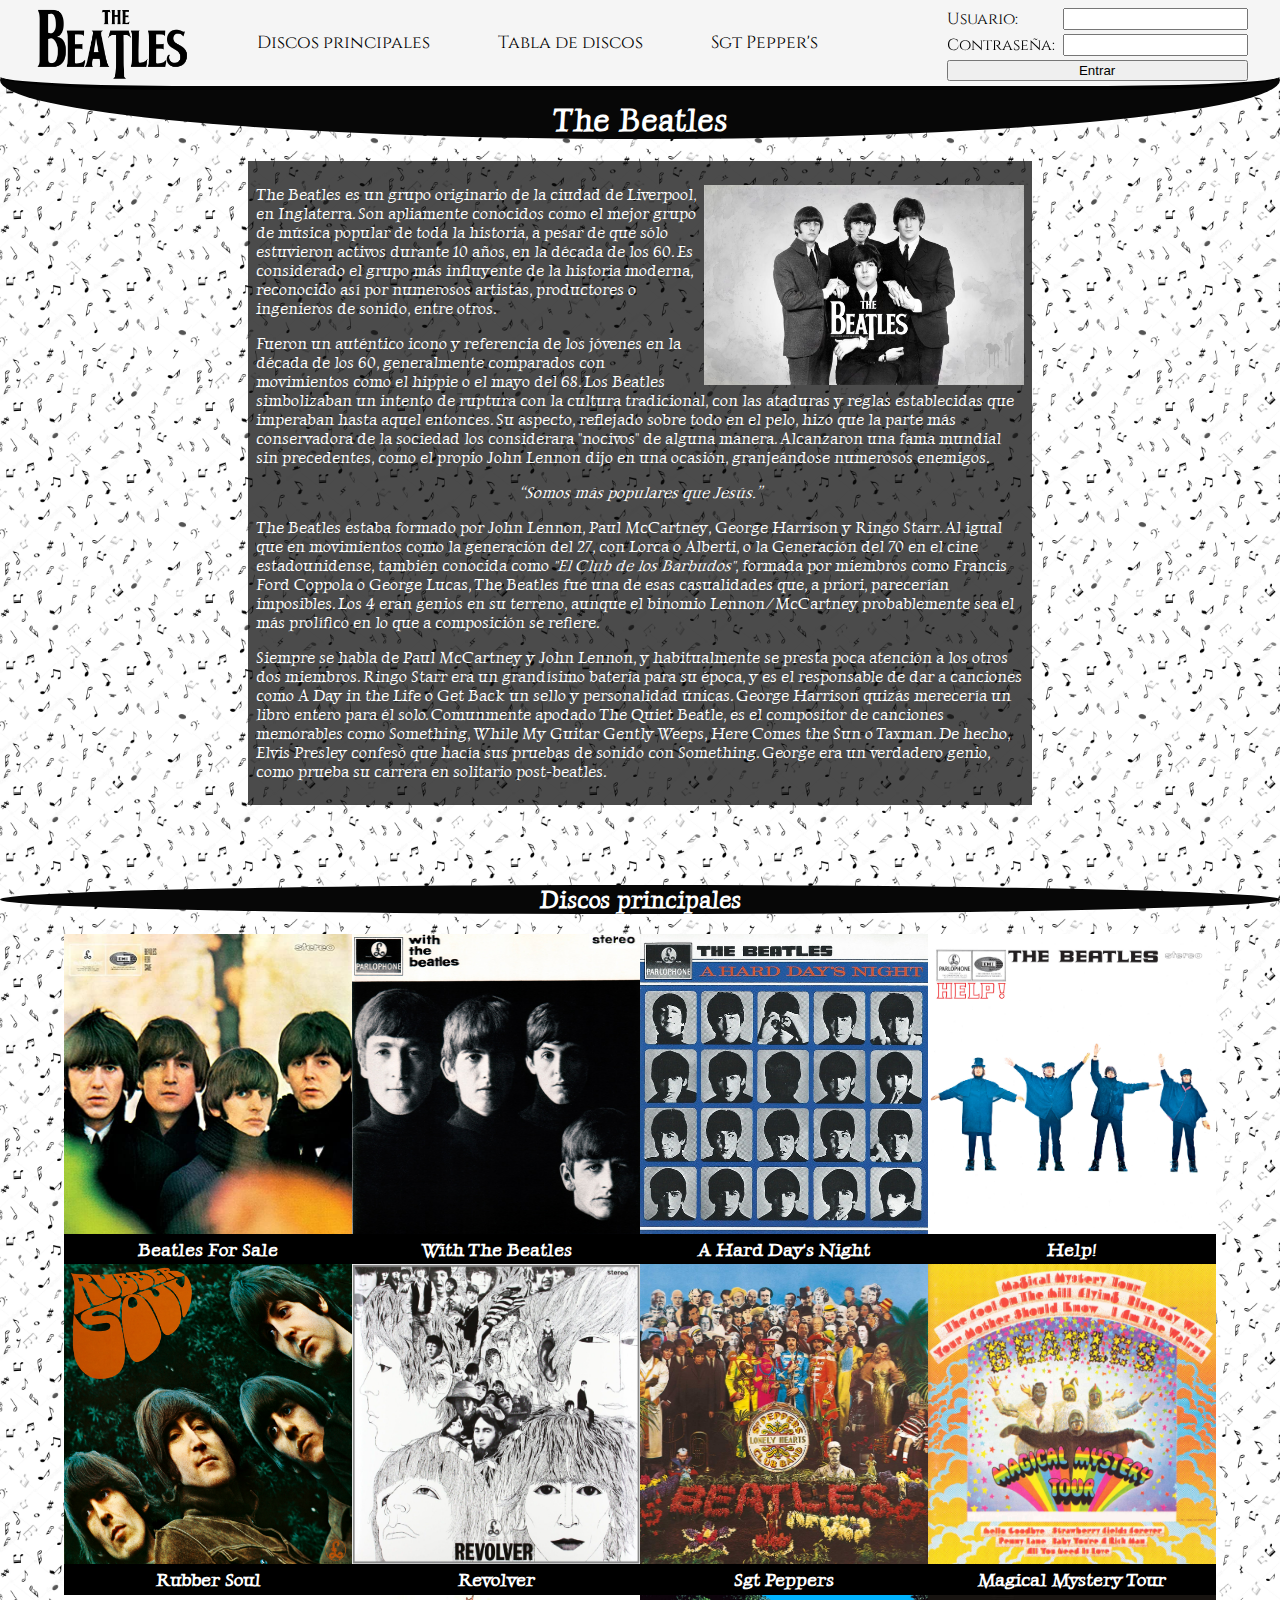
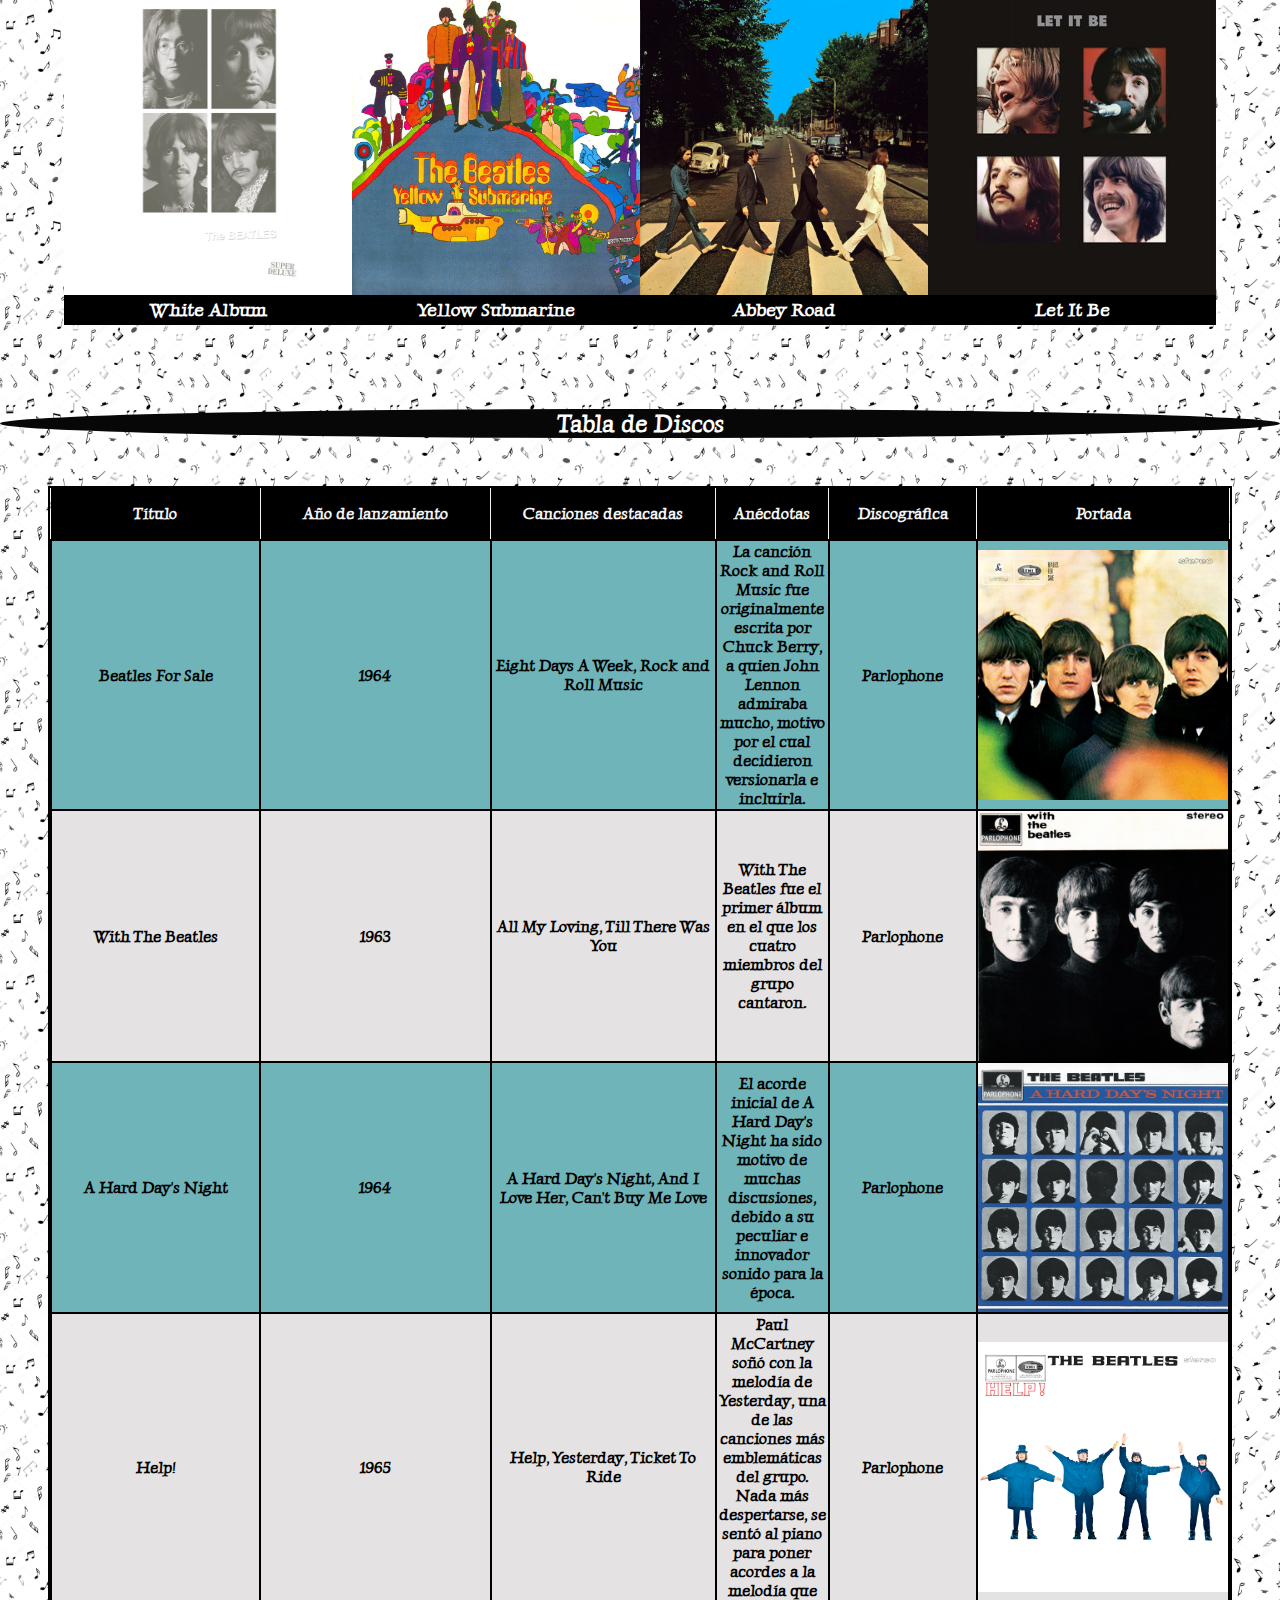
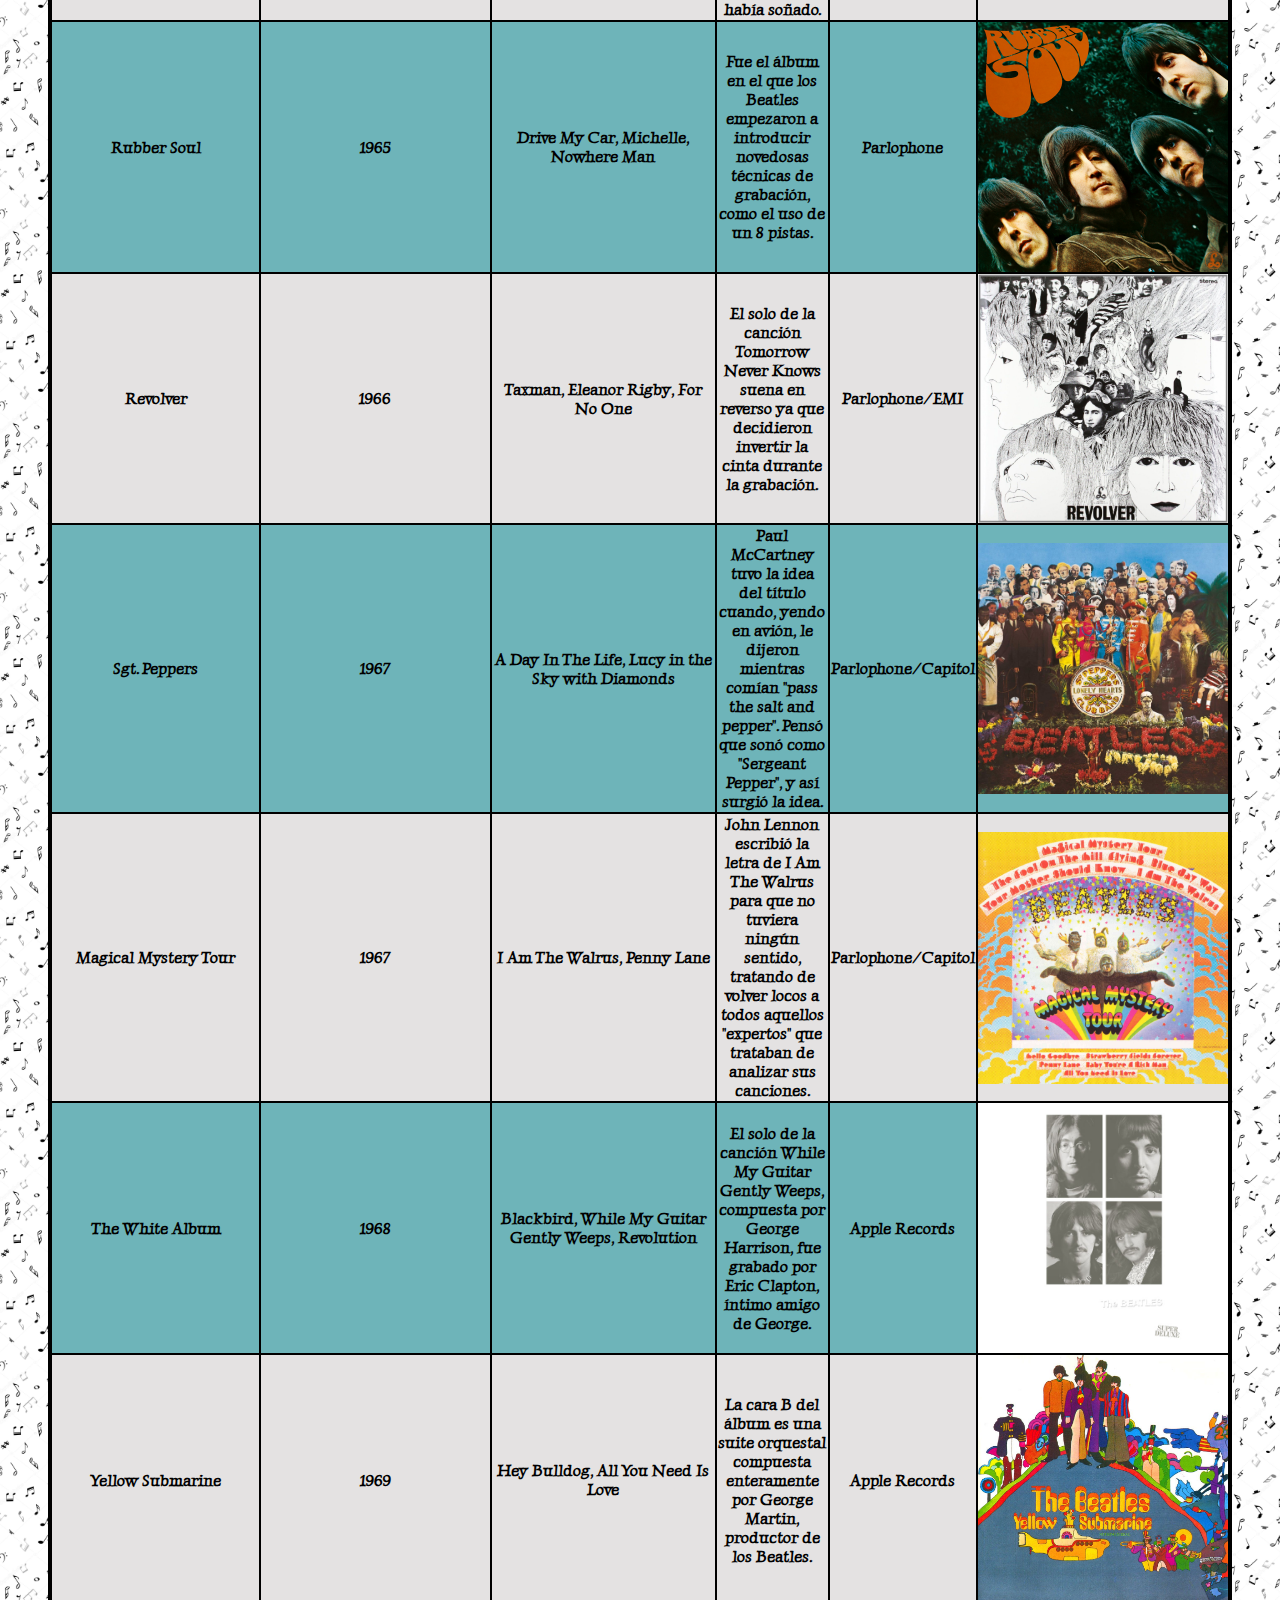
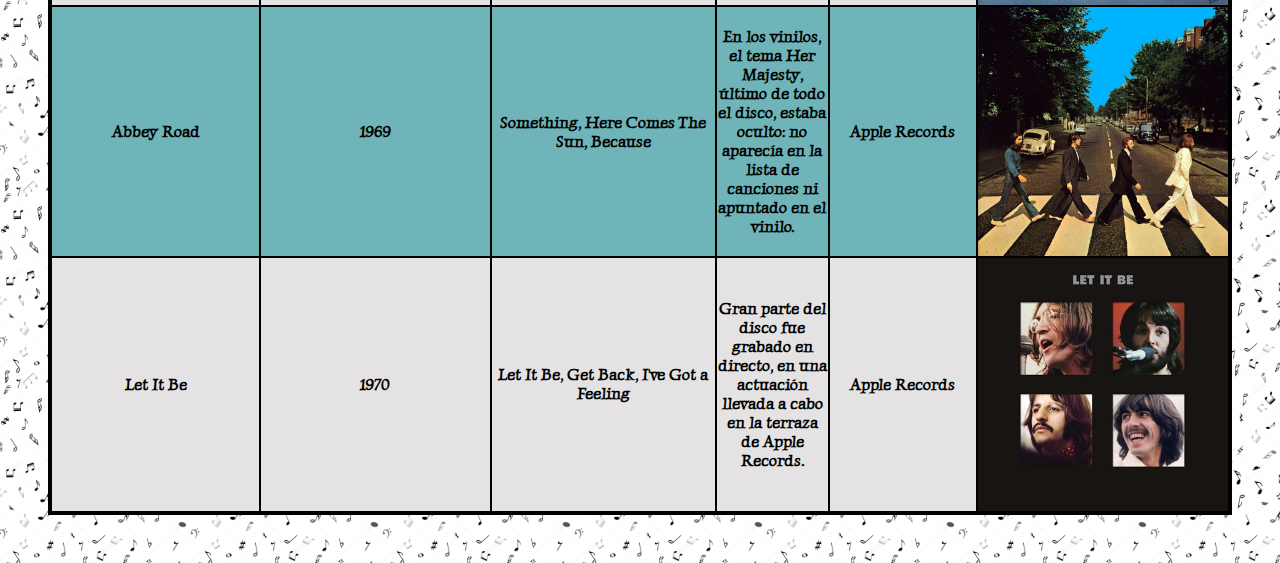
==== commit b0955ded: "Avance" ====
--- a/index.html
+++ b/index.html
@@ -12,217 +12,260 @@
     <title>The Beatles</title>
 </head>
 <body>
-    <nav>
-        <div id="logo">
-            <a href="#titulo"><img src="img/beatles-logo.png" alt="The Beatles logo"></a>
+    <header>
+        <nav>
+            <div id="logo">
+                <a href="#titulo"><img src="img/beatles-logo.png" alt="The Beatles logo"></a>
+            </div>
+            <div id="enlaces">
+                <a href="#discos">Discos principales</a>
+                <a href="#tabla">Tabla de discos</a>
+                <a href="parte2.html">Sgt Pepper's</a>
+            </div>
+            <div id="formulario">
+                <form action="">
+                    <div class="inputs">
+                        <label for="usuario">Usuario:</label>
+                        <input type="text" name="usuario" id="usuario">
+                    </div>
+                    
+                    <div class="inputs">
+                        <label for="contraseña">Contraseña: </label>
+                        <input type="password" name="contraseña" id="contraseña">
+                    </div>
+                    
+                    <button type="submit">Entrar</button>
+                </form>
+            </div>
+        </nav>
+    </header>
+
+    <main>
+        <div id="titulo">
+            <h1>The Beatles</h1>
         </div>
-        <div id="enlaces">
-            <a href="#discos">Discos principales</a>
-            <a href="#tabla">Tabla de discos</a>
-            <a href="#george">George Harrison</a>
+
+        <div class="parrafos">
+            <section>
+                <article>
+                    <p>
+                        <img id="beatles" src="img/beatles.jpeg" alt="The Beatles">
+                        The Beatles es un grupo originario de la ciudad de Liverpool, en Inglaterra. Son apliamente conocidos como el mejor grupo
+                        de música popular de toda la historia, a pesar de que sólo estuvieron activos durante 10 años, en la década de los 60. Es
+                        considerado el grupo más influyente de la historia moderna, reconocido así por numerosos artistas, productores o ingenieros 
+                        de sonido, entre otros. 
+                    </p>
+                </article>
+                <article>
+                    <p>                        
+                        Fueron un auténtico icono y referencia de los jóvenes en la década de los 60, generalmente comparados con movimientos
+                        como el hippie o el mayo del 68. Los Beatles simbolizaban un intento de ruptura con la cultura tradicional, con las
+                        ataduras y reglas establecidas que imperaban hasta aquel entonces. Su aspecto, reflejado sobre todo en el pelo, hizo
+                        que la parte más conservadora de la sociedad los considerara "nocivos" de alguna manera. Alcanzaron una fama mundial 
+                        sin precedentes, como el propio John Lennon dijo en una ocasión, granjeándose numerosos enemigos.
+                    </p>
+                    <q>
+                        Somos más populares que Jesús.
+                    </q>
+                    <p>
+                        The Beatles estaba formado por John Lennon, Paul McCartney, George Harrison y Ringo Starr. Al igual que en movimientos
+                        como la generación del 27, con Lorca o Alberti, o la Generación del 70 en el cine estadounidense, también conocida como
+                        <span>"El Club de los Barbudos"</span>, formada por miembros como Francis Ford Coppola o George Lucas, The Beatles fue una
+                        de esas casualidades que, a priori, parecerían imposibles. Los 4 eran genios en su terreno, aunque el binomio Lennon/McCartney 
+                        probablemente sea el más prolífico en lo que a composición se refiere.
+                    </p>
+                </article>
+                <article>
+                    <p>
+                        Siempre se habla de Paul McCartney y John Lennon, y habitualmente se presta poca atención a los otros dos miembros. 
+                        Ringo Starr era un grandísimo batería para su época, y es el responsable de dar a canciones como A Day in the Life o 
+                        Get Back un sello y personalidad únicas. George Harrison quizás merecería un libro entero para él solo. Comunmente apodado
+                        The Quiet Beatle, es el compositor de canciones memorables como Something, While My Guitar Gently Weeps, Here Comes the Sun
+                        o Taxman. De hecho, Elvis Presley confesó que hacía sus pruebas de sonido con Something. George era un verdadero genio, como
+                        prueba su carrera en solitario post-beatles. 
+                    </p>
+                </article>
+            </section>
         </div>
-        <div id="formulario">
-            <form action="">
-                <div class="inputs">
-                    <label for="usuario">Usuario:</label>
-                    <input type="text" name="usuario" id="usuario">
-                </div>
-                
-                <div class="inputs">
-                    <label for="contraseña">Contraseña: </label>
-                    <input type="password" name="contraseña" id="contraseña">
-                </div>
-                
-                <button type="submit">Entrar</button>
-            </form>
+            
+        <h2 id="discos">Discos principales</h2>
+
+        <div id="fotos">
+            <div>
+                <img src="img/beatles-sale.jpeg" alt="Beatles For Sale">
+                <h3>Beatles For Sale</h3>
+            </div>     
+            <div>
+                <img src="img/with-beatles.jpeg" alt="With the Beatles">
+                <h3>With The Beatles</h3>
+            </div>
+            
+            <div>
+                <img src="img/a-hard.jpeg" alt="A Hard Day's Night">
+                <h3>A Hard Day's Night</h3>
+            </div>
+            
+            <div>
+                <img src="img/help.jpeg" alt="Help!">
+                <h3>Help!</h3>
+            </div>
+            
+            <div>
+                <img src="img/rubber-soul.jpeg" alt="Rubber Soul">
+                <h3>Rubber Soul</h3>
+            </div>
+            
+            <div>
+                <img src="img/revolver.jpeg" alt="Revolver">
+                <h3>Revolver</h3>
+            </div>
+            
+            <div>
+                <img src="img/sgt-peppers.jpg" alt="Sergeant Peppers">
+                <h3>Sgt Peppers</h3>
+            </div>
+            
+            <div>
+                <img src="img/magical-mystery.jpeg" alt="Magical Mystery Tour">
+                <h3>Magical Mystery Tour</h3>
+            </div>
+            
+            <div>
+                <img src="img/white-album.jpeg" alt="White Album">
+                <h3>White Album</h3>
+            </div>
+            
+            <div>
+                <img src="img/yellow-submarine.jpeg" alt="Yellow Submarine">
+                <h3>Yellow Submarine</h3>
+            </div>
+            
+            <div>
+                <img src="img/abbey-road.jpeg" alt="Abbey Road">
+                <h3>Abbey Road</h3>
+            </div>
+            
+            <div>
+                <img src="img/let-it-be.jpeg" alt="Let It Be">
+                <h3>Let It Be</h3>
+            </div>
+            
         </div>
-    </nav>
-    <div id="titulo">
-        <h1>The Beatles</h1>
-    </div>
-
-    <div class="parrafos">
-        <p>
+
+        <h2 id="tabla">Tabla de Discos</h2>
+
         
-        </p>
-    </div>
-    <h2 id="discos">Discos principales</h2>
-
-    <div id="fotos">
-        <div>
-            <img src="img/beatles-sale.jpeg" alt="Beatles For Sale">
-            <h3>Beatles For Sale</h3>
-        </div>     
-        <div>
-            <img src="img/with-beatles.jpeg" alt="With the Beatles">
-            <h3>With The Beatles</h3>
-        </div>
-        
-        <div>
-            <img src="img/a-hard.jpeg" alt="A Hard Day's Night">
-            <h3>A Hard Day's Night</h3>
-        </div>
-        
-        <div>
-            <img src="img/help.jpeg" alt="Help!">
-            <h3>Help!</h3>
-        </div>
-        
-        <div>
-            <img src="img/rubber-soul.jpeg" alt="Rubber Soul">
-            <h3>Rubber Soul</h3>
-        </div>
-        
-        <div>
-            <img src="img/revolver.jpeg" alt="Revolver">
-            <h3>Revolver</h3>
-        </div>
-        
-        <div>
-            <img src="img/sgt-peppers.jpg" alt="Sergeant Peppers">
-            <h3>Sgt Peppers</h3>
-        </div>
-        
-        <div>
-            <img src="img/magical-mystery.jpeg" alt="Magical Mystery Tour">
-            <h3>Magical Mystery Tour</h3>
-        </div>
-        
-        <div>
-            <img src="img/white-album.jpeg" alt="White Album">
-            <h3>White Album</h3>
-        </div>
-        
-        <div>
-            <img src="img/yellow-submarine.jpeg" alt="Yellow Submarine">
-            <h3>Yellow Submarine</h3>
-        </div>
-        
-        <div>
-            <img src="img/abbey-road.jpeg" alt="Abbey Road">
-            <h3>Abbey Road</h3>
-        </div>
-        
-        <div>
-            <img src="img/let-it-be.jpeg" alt="Let It Be">
-            <h3>Let It Be</h3>
-        </div>
-        
-    </div>
-
-    <h2 id="tabla">Tabla de Discos</h2>
-
-    
-        <table border="1">
-            <thead>
-                <tr>
-                    <th>Título</th>
-                    <th>Año de lanzamiento</th>
-                    <th>Canciones destacadas</th>
-                    <th>Anécdotas</th>
-                    <th>Discográfica</th>
-                    <th>Portada</th>
-                </tr>
-            </thead>
-            <tbody>
-                <tr>
-                    <td>Beatles For Sale</td>
-                    <td>1964</td>
-                    <td>Eight Days A Week, Rock and Roll Music</td>
-                    <td>La canción Rock and Roll Music fue originalmente escrita por Chuck Berry, a quien John Lennon admiraba mucho, motivo por el cual decidieron versionarla e incluirla.</td>
-                    <td>Parlophone</td>
-                    <td class="fotos-tabla"><img src="img/beatles-sale.jpeg" alt="Beatles For Sale"></td>
-                </tr>
-                <tr>
-                    <td>With The Beatles</td>
-                    <td>1963</td>
-                    <td>All My Loving, Till There Was You</td>
-                    <td>With The Beatles fue el primer álbum en el que los cuatro miembros del grupo cantaron.</td>
-                    <td>Parlophone</td>
-                    <td class="fotos-tabla"><img src="img/with-beatles.jpeg" alt="With The Beatles"></td>
-                </tr>
-                <tr>
-                    <td>A Hard Day's Night</td>
-                    <td>1964</td>
-                    <td>A Hard Day's Night, And I Love Her, Can't Buy Me Love</td>
-                    <td>El acorde inicial de A Hard Day's Night ha sido motivo de muchas discusiones, debido a su peculiar e innovador sonido para la época.</td>
-                    <td>Parlophone</td>
-                    <td class="fotos-tabla"><img src="img/a-hard.jpeg" alt="A Hard Day's Night"></td>
-                </tr>
-                <tr>
-                    <td>Help!</td>
-                    <td>1965</td>
-                    <td>Help, Yesterday, Ticket To Ride</td>
-                    <td>Paul McCartney soñó con la melodía de Yesterday, una de las canciones más emblemáticas del grupo. Nada más despertarse, se sentó al piano para poner acordes a la melodía que había soñado.</td>
-                    <td>Parlophone</td>
-                    <td class="fotos-tabla"><img src="img/help.jpeg" alt="Help!"></td>
-                </tr>
-                <tr>
-                    <td>Rubber Soul</td>
-                    <td>1965</td>
-                    <td>Drive My Car, Michelle, Nowhere Man</td>
-                    <td>Fue el álbum en el que los Beatles empezaron a introducir novedosas técnicas de grabación, como el uso de un 8 pistas.</td>
-                    <td>Parlophone</td>
-                    <td class="fotos-tabla"><img src="img/rubber-soul.jpeg" alt="Rubber Soul"></td>
-                </tr>
-                <tr>
-                    <td>Revolver</td>
-                    <td>1966</td>
-                    <td>Taxman, Eleanor Rigby, For No One</td>
-                    <td>El solo de la canción Tomorrow Never Knows suena en reverso ya que decidieron invertir la cinta durante la grabación.</td>
-                    <td>Parlophone/EMI</td>
-                    <td class="fotos-tabla"><img src="img/revolver.jpeg" alt="Revolver"></td>
-                </tr>
-                <tr>
-                    <td>Sgt. Peppers</td>
-                    <td>1967</td>
-                    <td>A Day In The Life, Lucy in the Sky with Diamonds</td>
-                    <td>Paul McCartney tuvo la idea del título cuando, yendo en avión, le dijeron mientras comían "pass the salt and pepper". Pensó que sonó como "Sergeant Pepper", y así surgió la idea.</td>
-                    <td>Parlophone/Capitol</td>
-                    <td class="fotos-tabla"><img src="img/sgt-peppers.jpg" alt="Sgt Pepper's"></td>
-                </tr>
-                <tr>
-                    <td>Magical Mystery Tour</td>
-                    <td>1967</td>
-                    <td>I Am The Walrus, Penny Lane</td>
-                    <td>John Lennon escribió la letra de I Am The Walrus para que no tuviera ningún sentido, tratando de volver locos a todos aquellos "expertos" que trataban de analizar sus canciones.</td>
-                    <td>Parlophone/Capitol</td>
-                    <td class="fotos-tabla"><img src="img/magical-mystery.jpeg" alt="Magical Mystery Tour"></td>
-                </tr>
-                <tr>
-                    <td>The White Album</td>
-                    <td>1968</td>
-                    <td>Blackbird, While My Guitar Gently Weeps, Revolution</td>
-                    <td>El solo de la canción While My Guitar Gently Weeps, compuesta por George Harrison, fue grabado por Eric Clapton, íntimo amigo de George.</td>
-                    <td>Apple Records</td>
-                    <td class="fotos-tabla"><img src="img/white-album.jpeg" alt="The White Album"></td>
-                </tr>
-                <tr>
-                    <td>Yellow Submarine</td>
-                    <td>1969</td>
-                    <td>Hey Bulldog, All You Need Is Love</td>
-                    <td>La cara B del álbum es una suite orquestal compuesta enteramente por George Martin, productor de los Beatles.</td>
-                    <td>Apple Records</td>
-                    <td class="fotos-tabla"><img src="img/yellow-submarine.jpeg" alt="Yellow Submarine"></td>
-                </tr>
-                <tr>
-                    <td>Abbey Road</td>
-                    <td>1969</td>
-                    <td>Something, Here Comes The Sun, Because</td>
-                    <td>En los vinilos, el tema Her Majesty, último de todo el disco, estaba oculto: no aparecía en la lista de canciones ni apuntado en el vinilo.</td>
-                    <td>Apple Records</td>
-                    <td class="fotos-tabla"><img src="img/abbey-road.jpeg" alt="Abbey Road"></td>
-                </tr>
-                <tr>
-                    <td>Let It Be</td>
-                    <td>1970</td>
-                    <td>Let It Be, Get Back, I've Got a Feeling</td>
-                    <td>Gran parte del disco fue grabado en directo, en una actuación llevada a cabo en la terraza de Apple Records.</td>
-                    <td>Apple Records</td>
-                    <td class="fotos-tabla"><img src="img/let-it-be.jpeg" alt="Let It Be"></td>
-                </tr>
-            </tbody>
-        </table>
+            <table border="1">
+                <thead>
+                    <tr>
+                        <th>Título</th>
+                        <th>Año de lanzamiento</th>
+                        <th>Canciones destacadas</th>
+                        <th>Anécdotas</th>
+                        <th>Discográfica</th>
+                        <th>Portada</th>
+                    </tr>
+                </thead>
+                <tbody>
+                    <tr>
+                        <td>Beatles For Sale</td>
+                        <td>1964</td>
+                        <td>Eight Days A Week, Rock and Roll Music</td>
+                        <td>La canción Rock and Roll Music fue originalmente escrita por Chuck Berry, a quien John Lennon admiraba mucho, motivo por el cual decidieron versionarla e incluirla.</td>
+                        <td>Parlophone</td>
+                        <td class="fotos-tabla"><img src="img/beatles-sale.jpeg" alt="Beatles For Sale"></td>
+                    </tr>
+                    <tr>
+                        <td>With The Beatles</td>
+                        <td>1963</td>
+                        <td>All My Loving, Till There Was You</td>
+                        <td>With The Beatles fue el primer álbum en el que los cuatro miembros del grupo cantaron.</td>
+                        <td>Parlophone</td>
+                        <td class="fotos-tabla"><img src="img/with-beatles.jpeg" alt="With The Beatles"></td>
+                    </tr>
+                    <tr>
+                        <td>A Hard Day's Night</td>
+                        <td>1964</td>
+                        <td>A Hard Day's Night, And I Love Her, Can't Buy Me Love</td>
+                        <td>El acorde inicial de A Hard Day's Night ha sido motivo de muchas discusiones, debido a su peculiar e innovador sonido para la época.</td>
+                        <td>Parlophone</td>
+                        <td class="fotos-tabla"><img src="img/a-hard.jpeg" alt="A Hard Day's Night"></td>
+                    </tr>
+                    <tr>
+                        <td>Help!</td>
+                        <td>1965</td>
+                        <td>Help, Yesterday, Ticket To Ride</td>
+                        <td>Paul McCartney soñó con la melodía de Yesterday, una de las canciones más emblemáticas del grupo. Nada más despertarse, se sentó al piano para poner acordes a la melodía que había soñado.</td>
+                        <td>Parlophone</td>
+                        <td class="fotos-tabla"><img src="img/help.jpeg" alt="Help!"></td>
+                    </tr>
+                    <tr>
+                        <td>Rubber Soul</td>
+                        <td>1965</td>
+                        <td>Drive My Car, Michelle, Nowhere Man</td>
+                        <td>Fue el álbum en el que los Beatles empezaron a introducir novedosas técnicas de grabación, como el uso de un 8 pistas.</td>
+                        <td>Parlophone</td>
+                        <td class="fotos-tabla"><img src="img/rubber-soul.jpeg" alt="Rubber Soul"></td>
+                    </tr>
+                    <tr>
+                        <td>Revolver</td>
+                        <td>1966</td>
+                        <td>Taxman, Eleanor Rigby, For No One</td>
+                        <td>El solo de la canción Tomorrow Never Knows suena en reverso ya que decidieron invertir la cinta durante la grabación.</td>
+                        <td>Parlophone/EMI</td>
+                        <td class="fotos-tabla"><img src="img/revolver.jpeg" alt="Revolver"></td>
+                    </tr>
+                    <tr>
+                        <td>Sgt. Peppers</td>
+                        <td>1967</td>
+                        <td>A Day In The Life, Lucy in the Sky with Diamonds</td>
+                        <td>Paul McCartney tuvo la idea del título cuando, yendo en avión, le dijeron mientras comían "pass the salt and pepper". Pensó que sonó como "Sergeant Pepper", y así surgió la idea.</td>
+                        <td>Parlophone/Capitol</td>
+                        <td class="fotos-tabla"><img src="img/sgt-peppers.jpg" alt="Sgt Pepper's"></td>
+                    </tr>
+                    <tr>
+                        <td>Magical Mystery Tour</td>
+                        <td>1967</td>
+                        <td>I Am The Walrus, Penny Lane</td>
+                        <td>John Lennon escribió la letra de I Am The Walrus para que no tuviera ningún sentido, tratando de volver locos a todos aquellos "expertos" que trataban de analizar sus canciones.</td>
+                        <td>Parlophone/Capitol</td>
+                        <td class="fotos-tabla"><img src="img/magical-mystery.jpeg" alt="Magical Mystery Tour"></td>
+                    </tr>
+                    <tr>
+                        <td>The White Album</td>
+                        <td>1968</td>
+                        <td>Blackbird, While My Guitar Gently Weeps, Revolution</td>
+                        <td>El solo de la canción While My Guitar Gently Weeps, compuesta por George Harrison, fue grabado por Eric Clapton, íntimo amigo de George.</td>
+                        <td>Apple Records</td>
+                        <td class="fotos-tabla"><img src="img/white-album.jpeg" alt="The White Album"></td>
+                    </tr>
+                    <tr>
+                        <td>Yellow Submarine</td>
+                        <td>1969</td>
+                        <td>Hey Bulldog, All You Need Is Love</td>
+                        <td>La cara B del álbum es una suite orquestal compuesta enteramente por George Martin, productor de los Beatles.</td>
+                        <td>Apple Records</td>
+                        <td class="fotos-tabla"><img src="img/yellow-submarine.jpeg" alt="Yellow Submarine"></td>
+                    </tr>
+                    <tr>
+                        <td>Abbey Road</td>
+                        <td>1969</td>
+                        <td>Something, Here Comes The Sun, Because</td>
+                        <td>En los vinilos, el tema Her Majesty, último de todo el disco, estaba oculto: no aparecía en la lista de canciones ni apuntado en el vinilo.</td>
+                        <td>Apple Records</td>
+                        <td class="fotos-tabla"><img src="img/abbey-road.jpeg" alt="Abbey Road"></td>
+                    </tr>
+                    <tr>
+                        <td>Let It Be</td>
+                        <td>1970</td>
+                        <td>Let It Be, Get Back, I've Got a Feeling</td>
+                        <td>Gran parte del disco fue grabado en directo, en una actuación llevada a cabo en la terraza de Apple Records.</td>
+                        <td>Apple Records</td>
+                        <td class="fotos-tabla"><img src="img/let-it-be.jpeg" alt="Let It Be"></td>
+                    </tr>
+                </tbody>
+            </table>
+    </main>
     
 </body>
 </html>--- a/styles/estilos.css
+++ b/styles/estilos.css
@@ -41,8 +41,6 @@
     width: 100%;
     display: inline-block;
 }
-#formulario{
-}
 .inputs{
     display: flex;
     justify-content: space-between;
@@ -54,17 +52,40 @@
 }
 h1{
     text-align: center;
-    padding-top: 8rem;
+    padding-top: 5rem;
+    background-color: rgb(7, 7, 7);
+    color: white;
+    display: inline-block;
+    display: flex;
+    justify-content: center;
+    border-radius: 70%;
 }
 .parrafos{
     margin: 0rem 2rem;
-    background-color: #0a0a0add;    
+    background-color: #0a0a0abb;
+    width: 60%;
+    margin: auto; 
+    padding: 0.5rem;   
+}
+#beatles{
+    float: right;
+    width: 20rem;
+    padding-left: 0.5rem;
 }
 p{
     color: white;
 }
+q{
+    font-style: italic;
+    color: white;
+    display: flex;
+    justify-content: center;
+}
+span{
+    font-style: italic;
+}
 h2{
-    margin-top: 10rem;
+    margin-top: 5rem;
     background-color: rgb(7, 7, 7);
     color: white;
     display: inline-block;
@@ -96,17 +117,13 @@
     padding: 0.2em;
 }
 #tabla{
-    margin-top: 10rem;
+    margin-top: 3.5em;
     background-color: rgb(7, 7, 7);
     color: white;
     display: inline-block;
     display: flex;
     justify-content: center;
     border-radius: 70%;
-    
-}
-#prueba-tabla{
-    
     
 }
 table{
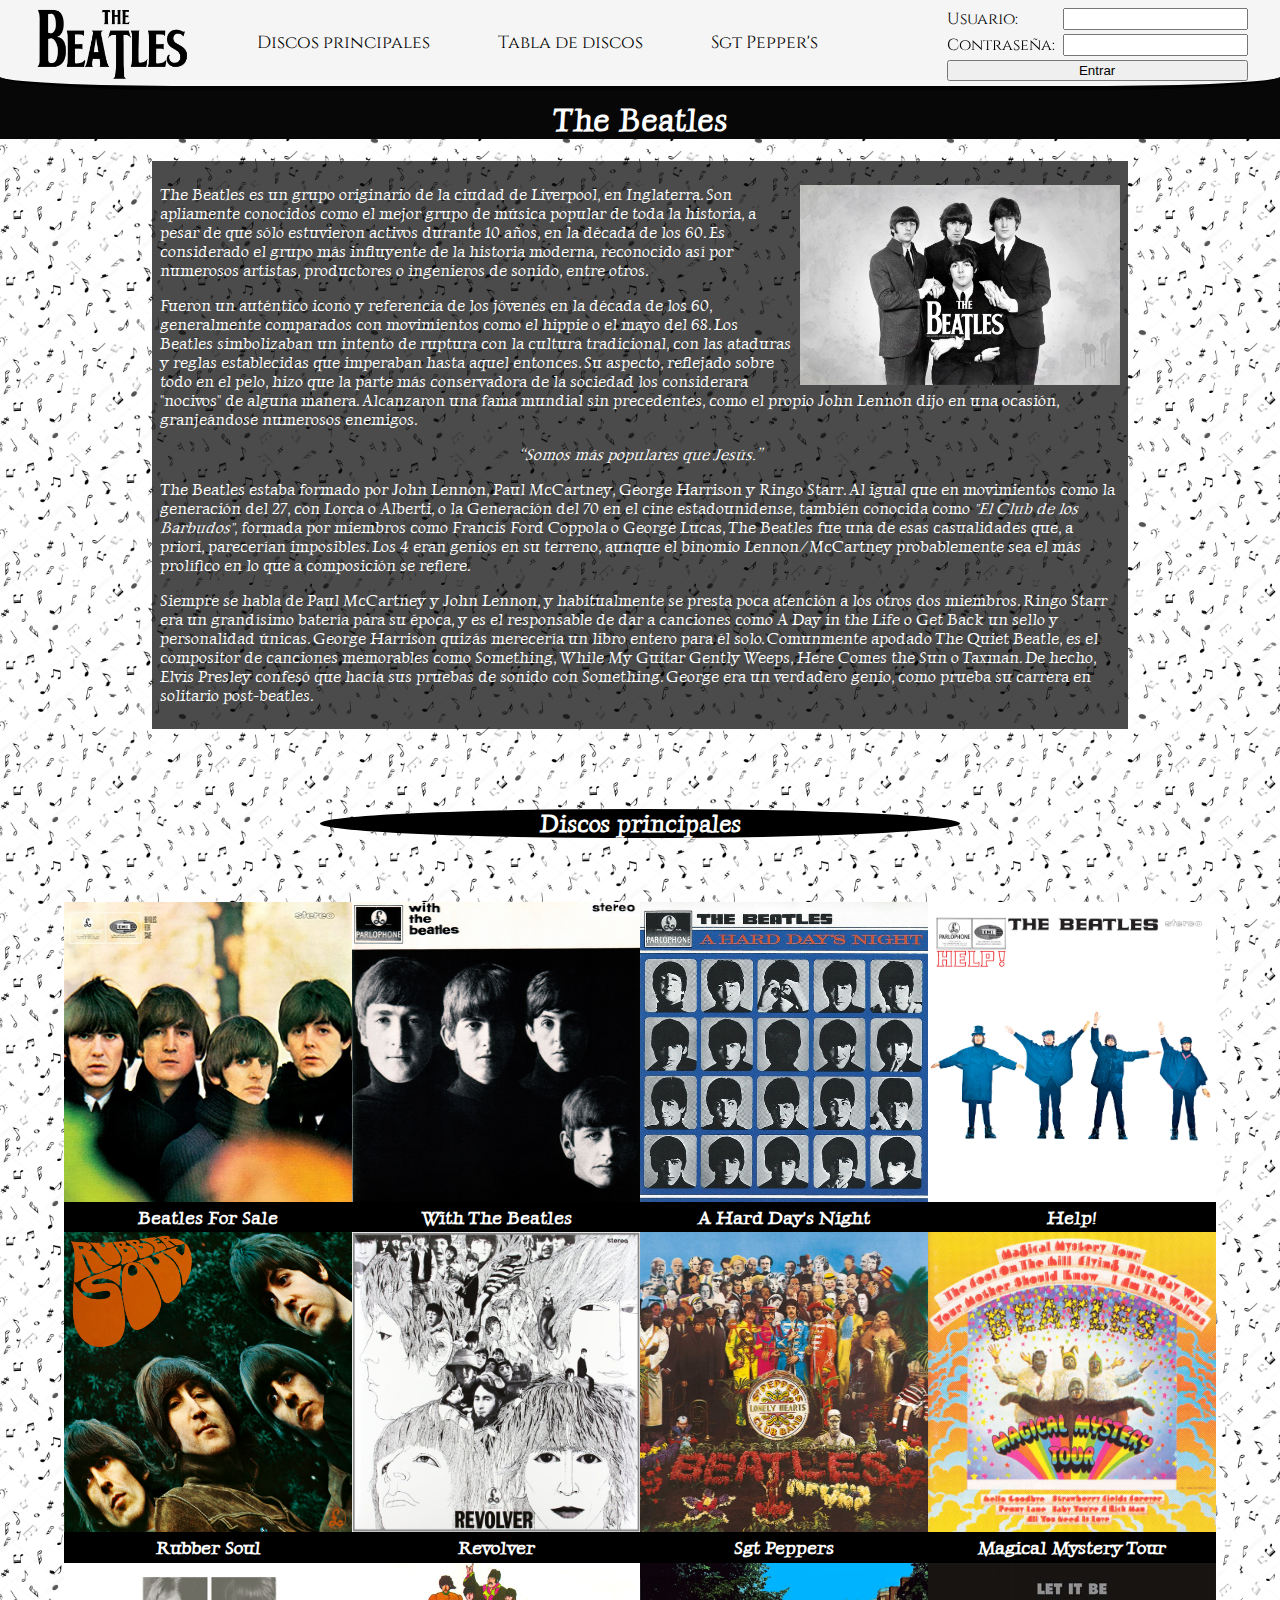
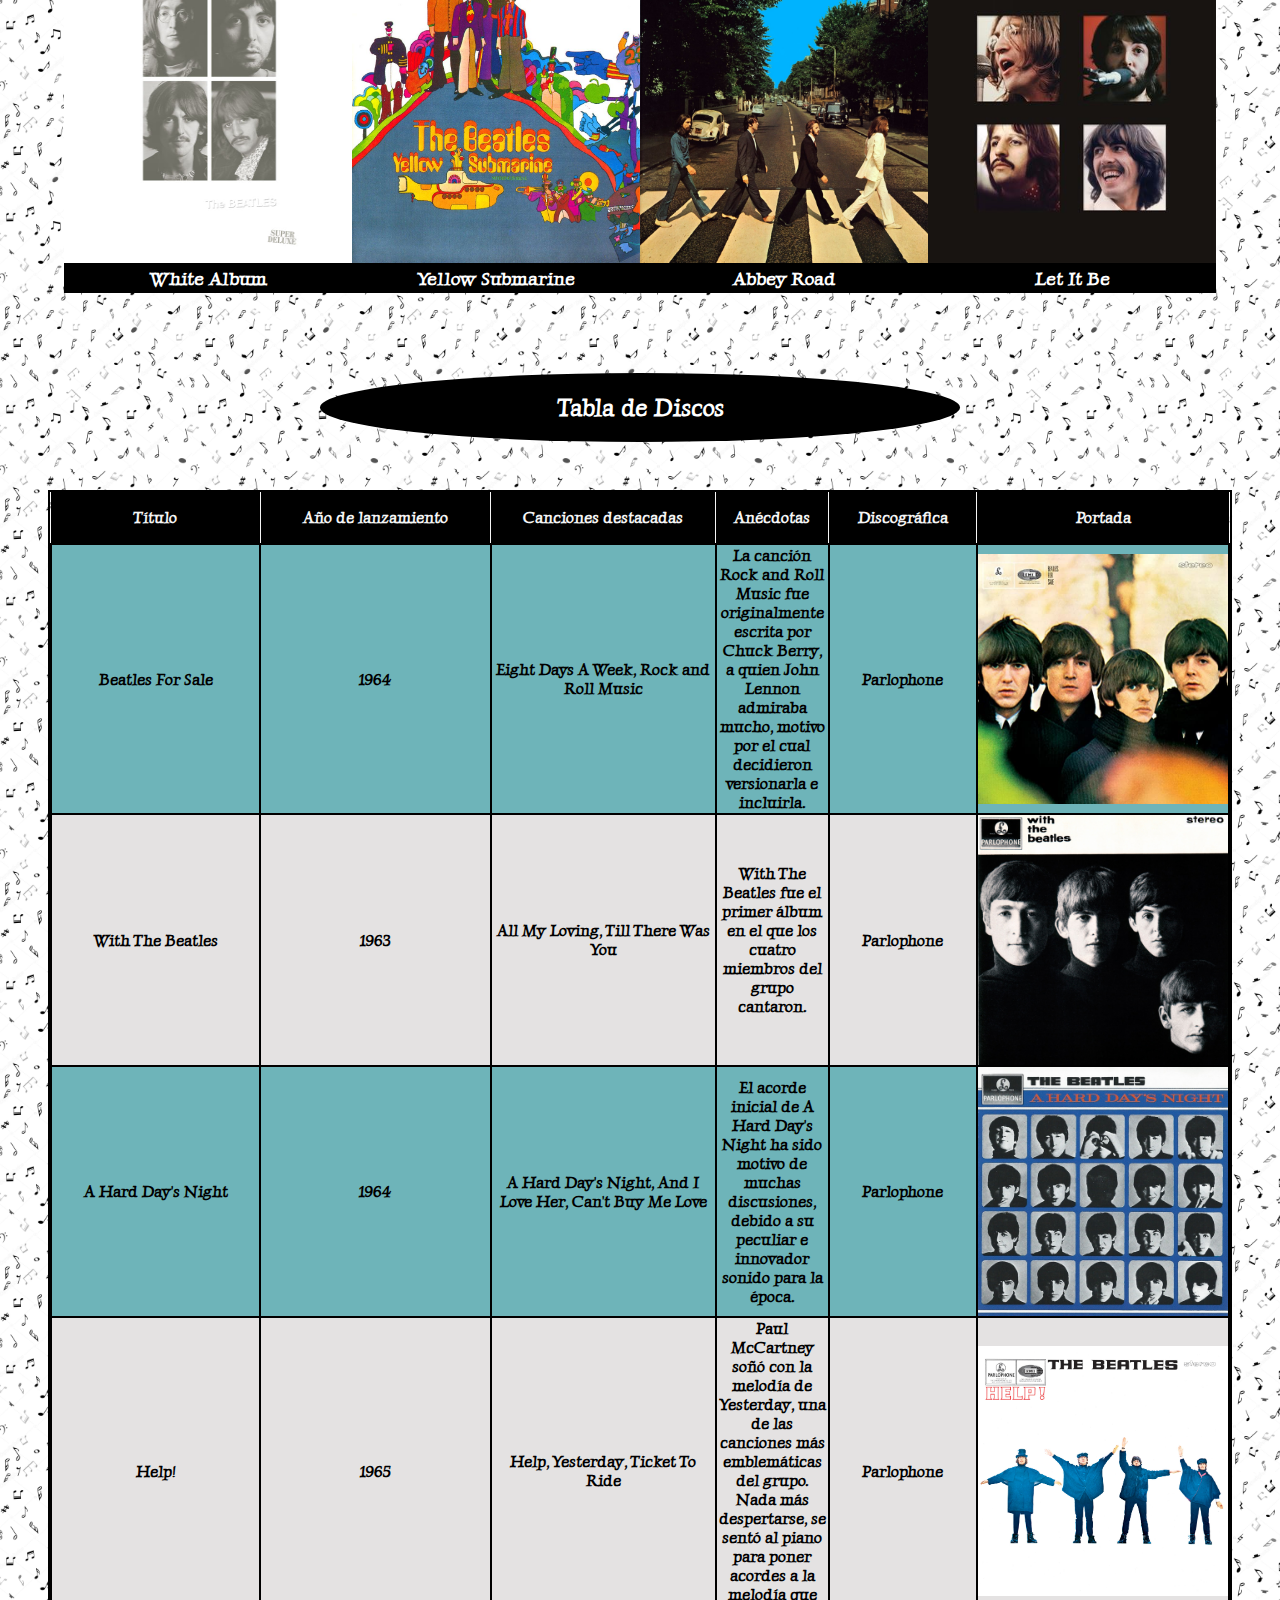
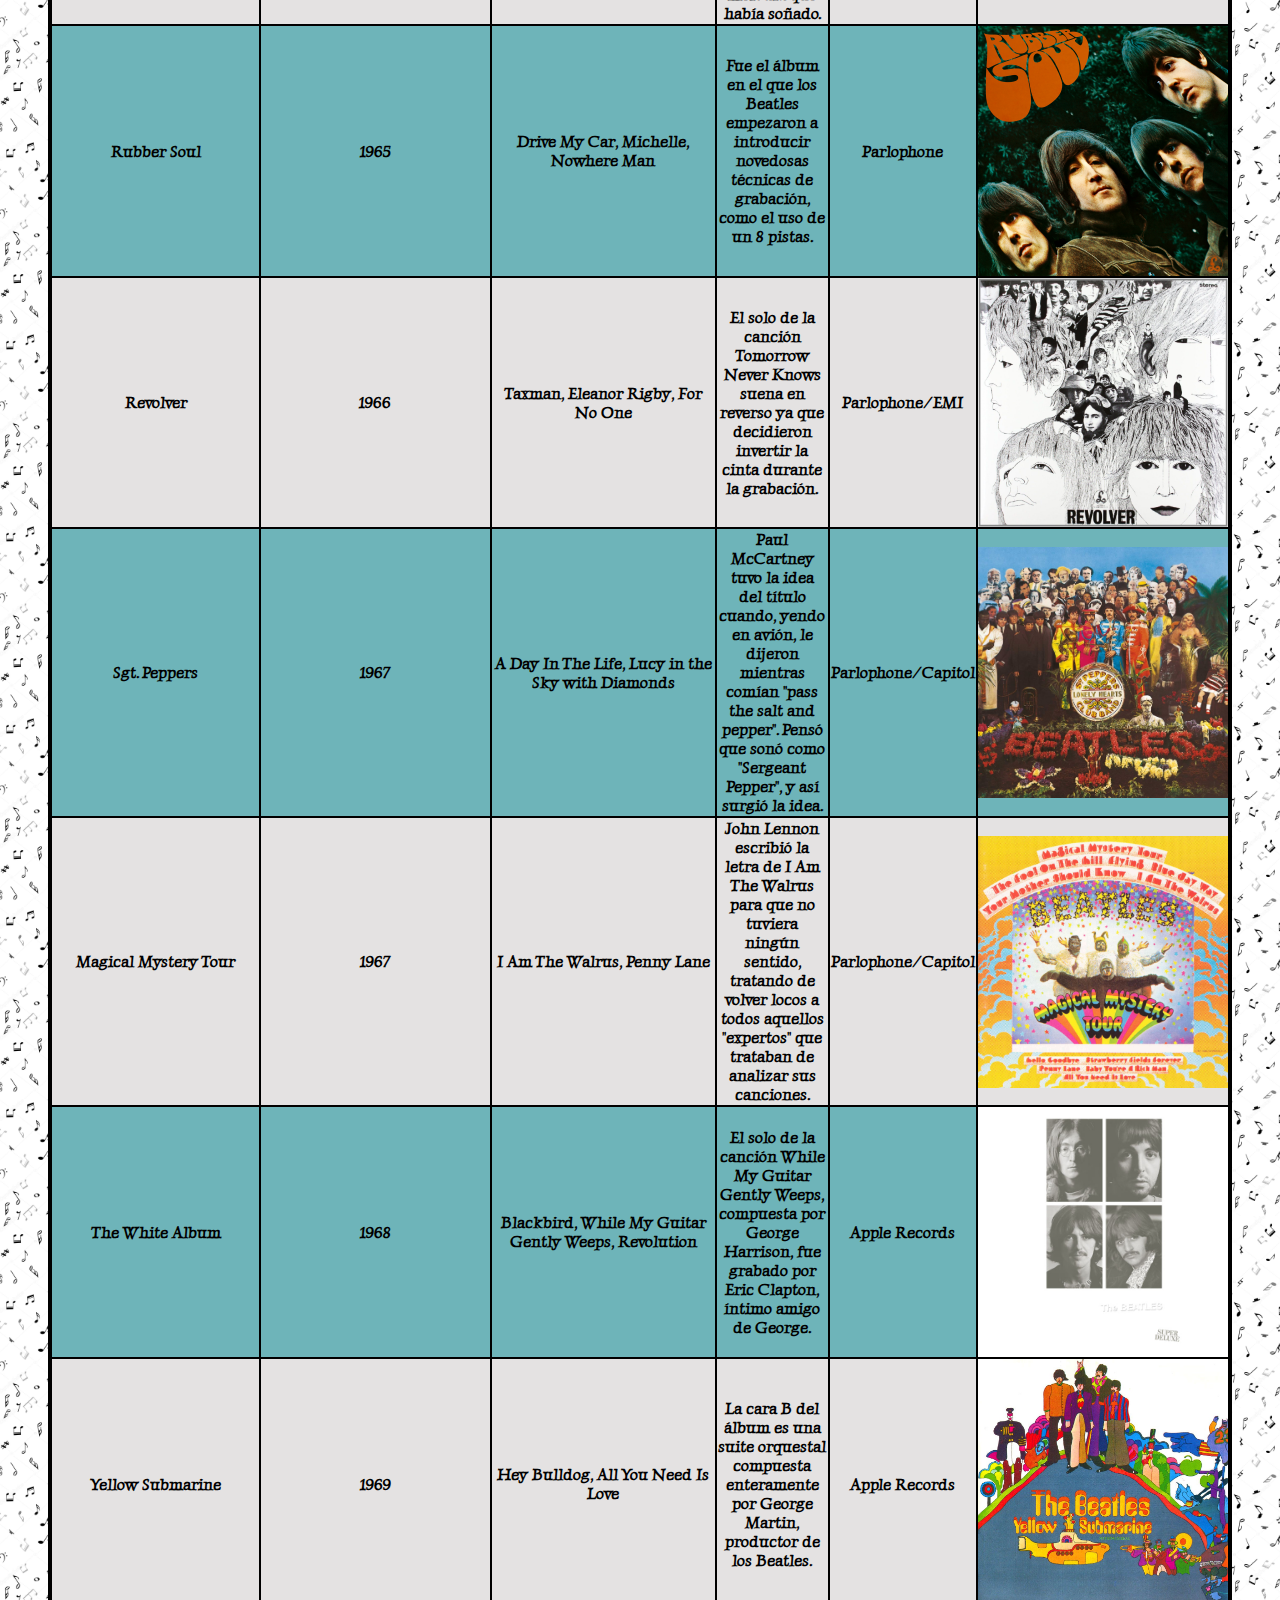
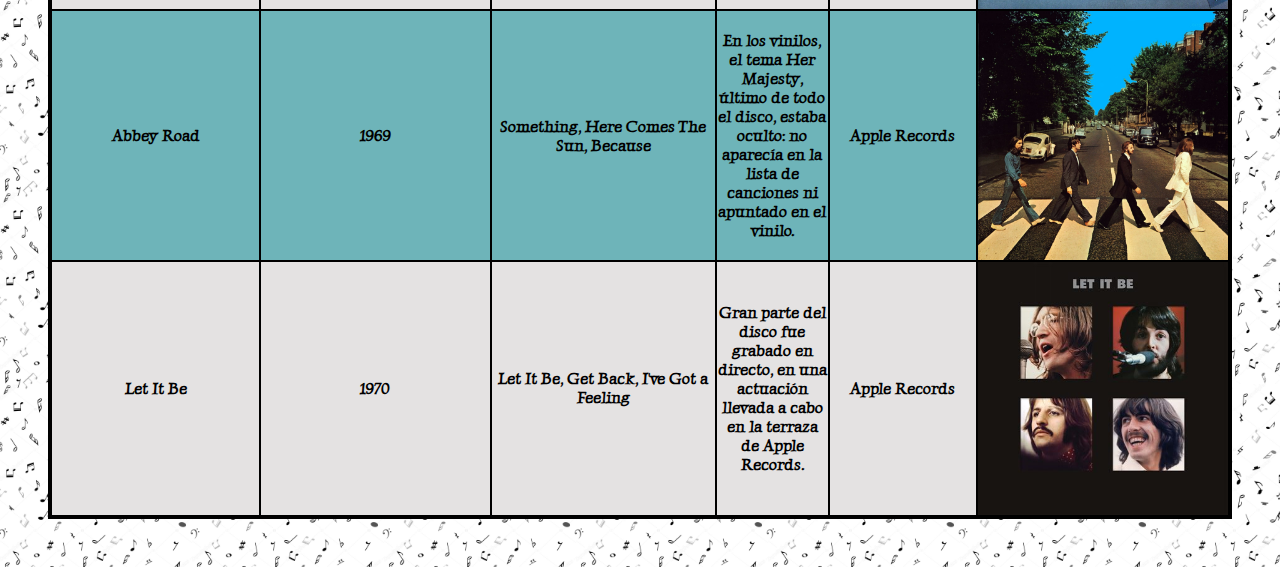
==== commit 74c6bf98: "Parte 2" ====
--- a/index.html
+++ b/index.html
@@ -87,8 +87,10 @@
                 </article>
             </section>
         </div>
-            
-        <h2 id="discos">Discos principales</h2>
+        <div>
+            <h2 id="titulos">Discos principales</h2>
+        </div>           
+        
 
         <div id="fotos">
             <div>
@@ -152,7 +154,9 @@
             
         </div>
 
-        <h2 id="tabla">Tabla de Discos</h2>
+        <div id="titulos">
+            <h2>Tabla de Discos</h2>
+        </div>
 
         
             <table border="1">
--- a/styles/estilos.css
+++ b/styles/estilos.css
@@ -58,14 +58,14 @@
     display: inline-block;
     display: flex;
     justify-content: center;
-    border-radius: 70%;
 }
 .parrafos{
     margin: 0rem 2rem;
     background-color: #0a0a0abb;
-    width: 60%;
+    width: 75%;
     margin: auto; 
     padding: 0.5rem;   
+    margin-bottom: 5rem;
 }
 #beatles{
     float: right;
@@ -84,15 +84,7 @@
 span{
     font-style: italic;
 }
-h2{
-    margin-top: 5rem;
-    background-color: rgb(7, 7, 7);
-    color: white;
-    display: inline-block;
-    display: flex;
-    justify-content: center;
-    border-radius: 70%;
-}
+
 #fotos img{
     width: 18rem;
     min-height: 300px;
@@ -102,6 +94,8 @@
     justify-content: center;
     display: flex;
     flex-wrap: wrap;
+    margin-bottom: 5rem;
+    margin-top: 4rem;
 }
 #fotos div{
     display: flex;
@@ -116,6 +110,16 @@
     margin: 0px;
     padding: 0.2em;
 }
+#titulos{
+    width: 50%;
+    display: flex;
+    margin: auto;
+    justify-content: center;
+    background-color: black;
+    color: white;
+    border-radius: 70%;
+}
+
 #tabla{
     margin-top: 3.5em;
     background-color: rgb(7, 7, 7);
@@ -124,6 +128,7 @@
     display: flex;
     justify-content: center;
     border-radius: 70%;
+    margin-top: 3rem;
     
 }
 table{
@@ -133,9 +138,7 @@
     margin: 3rem;
     font-weight: bolder;
     display: block;
-    overflow-x: auto;
-    
-
+    overflow-x: auto;    
 }
 table img{
     width: 100%;
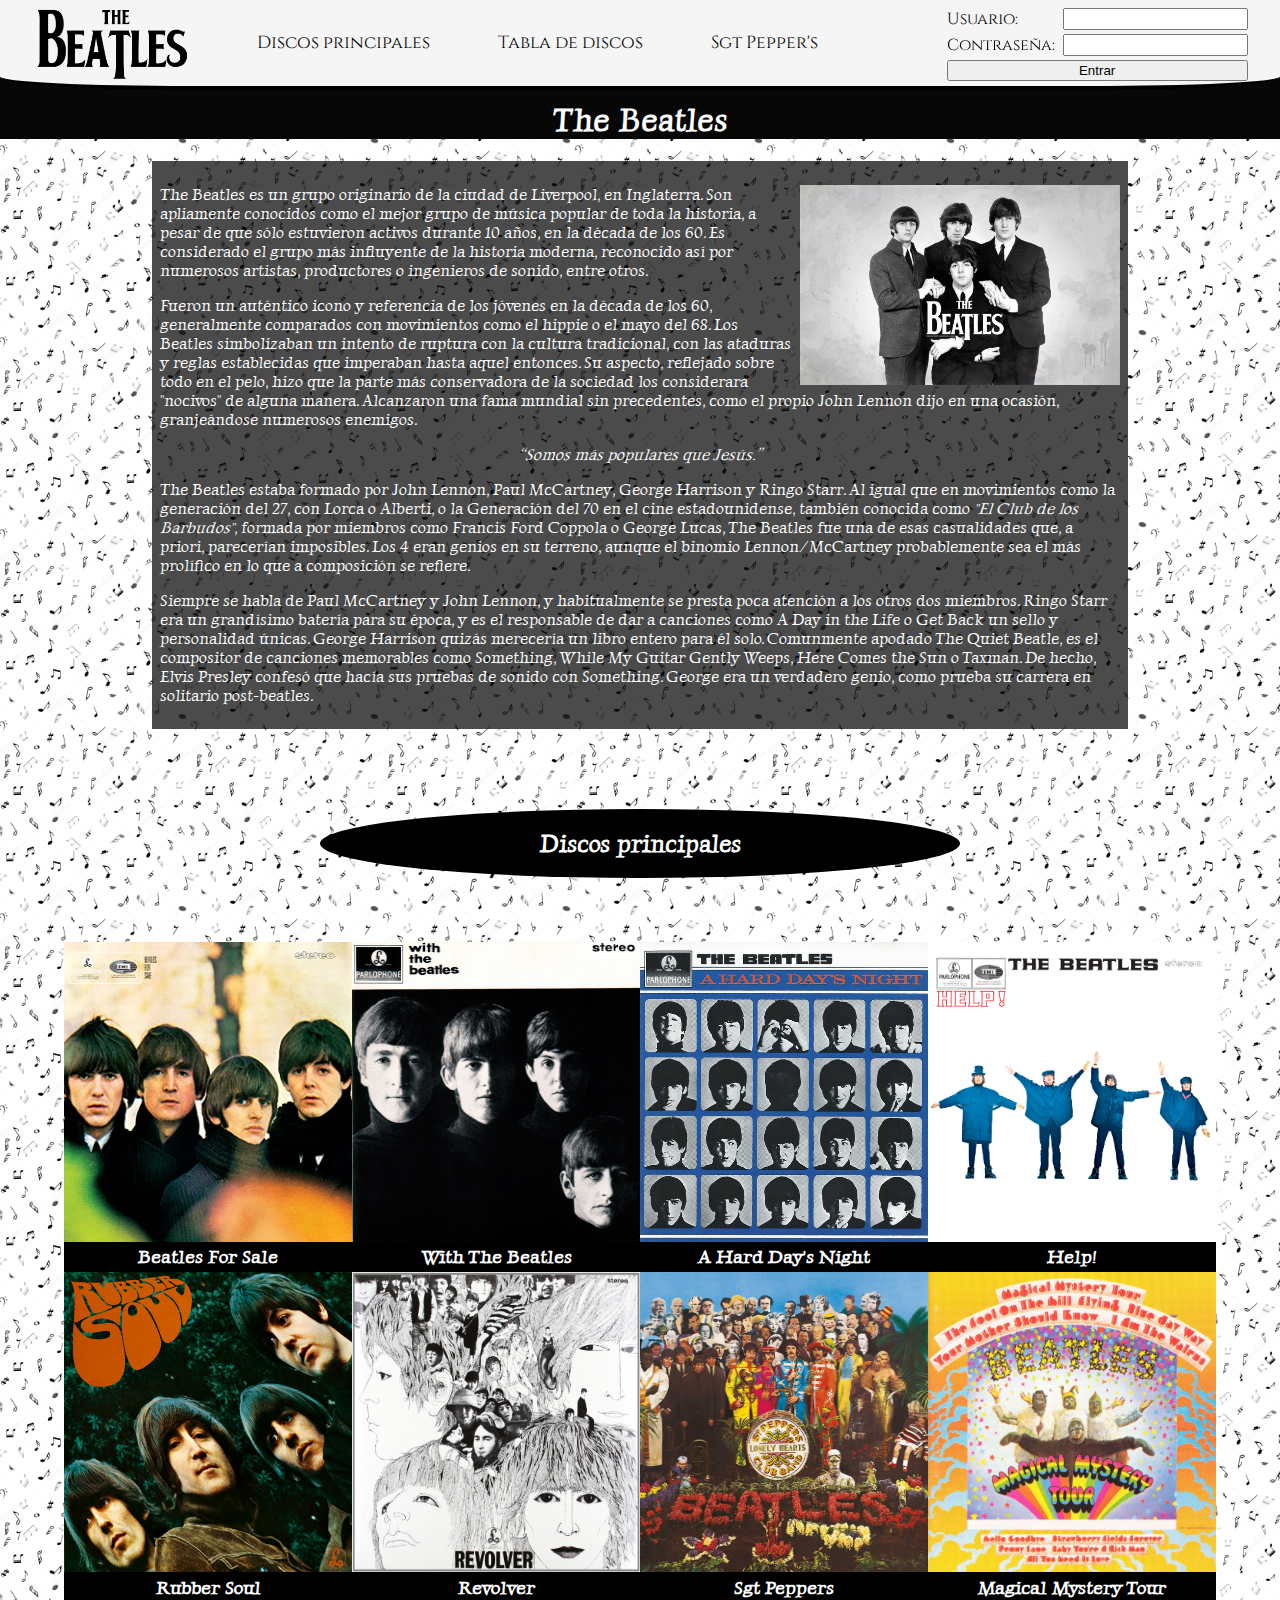
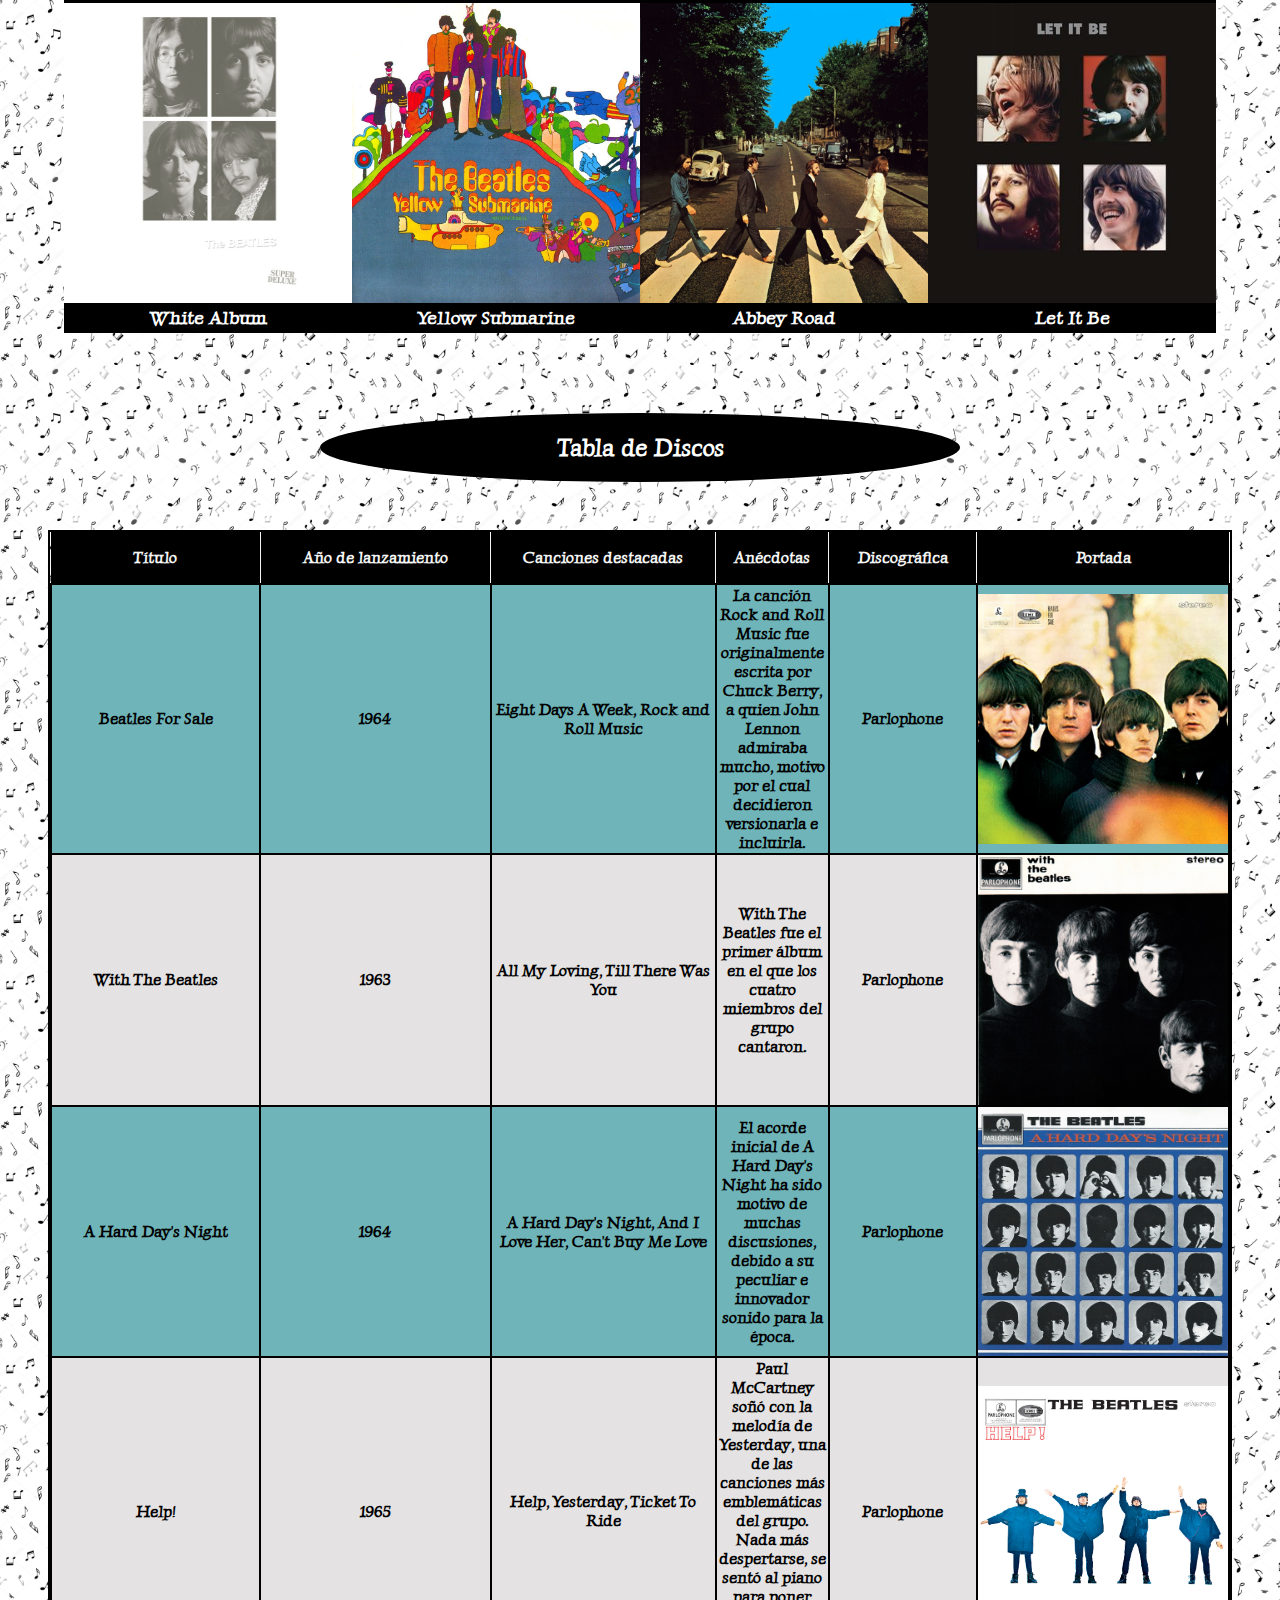
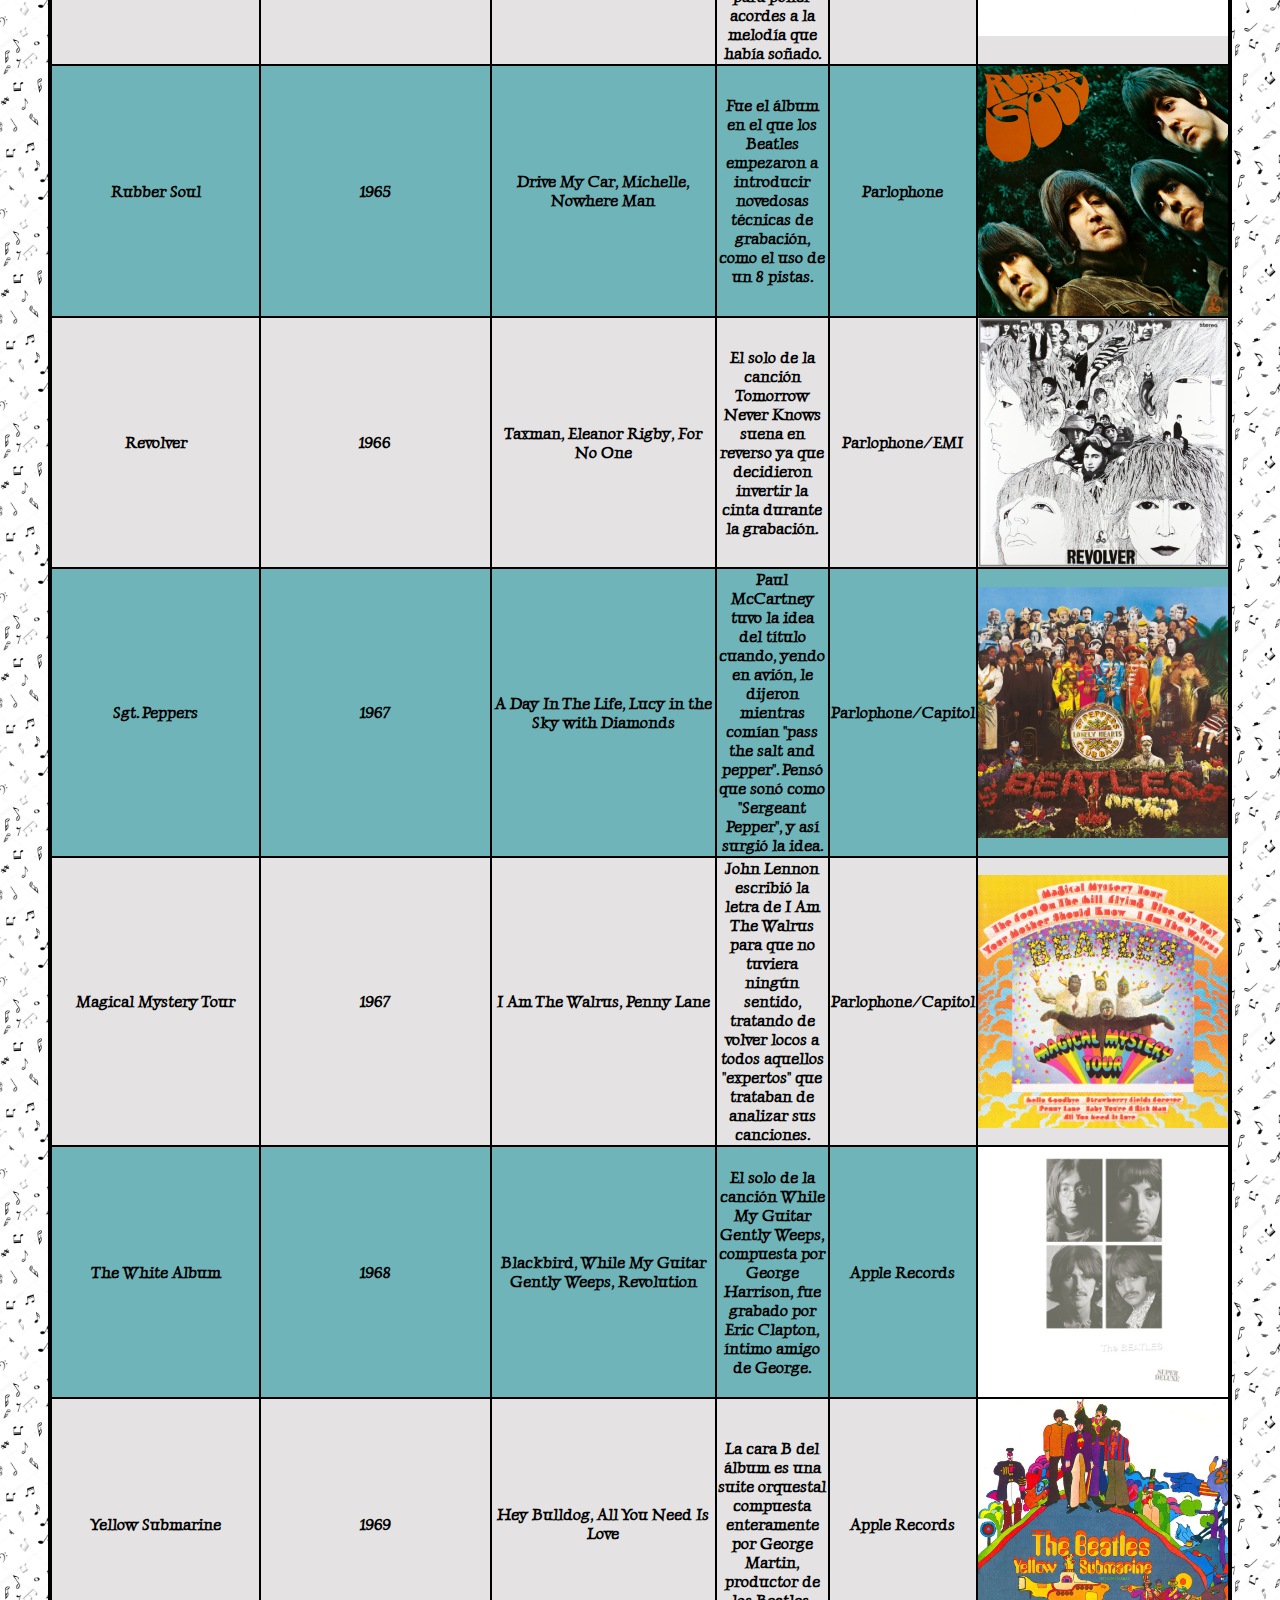
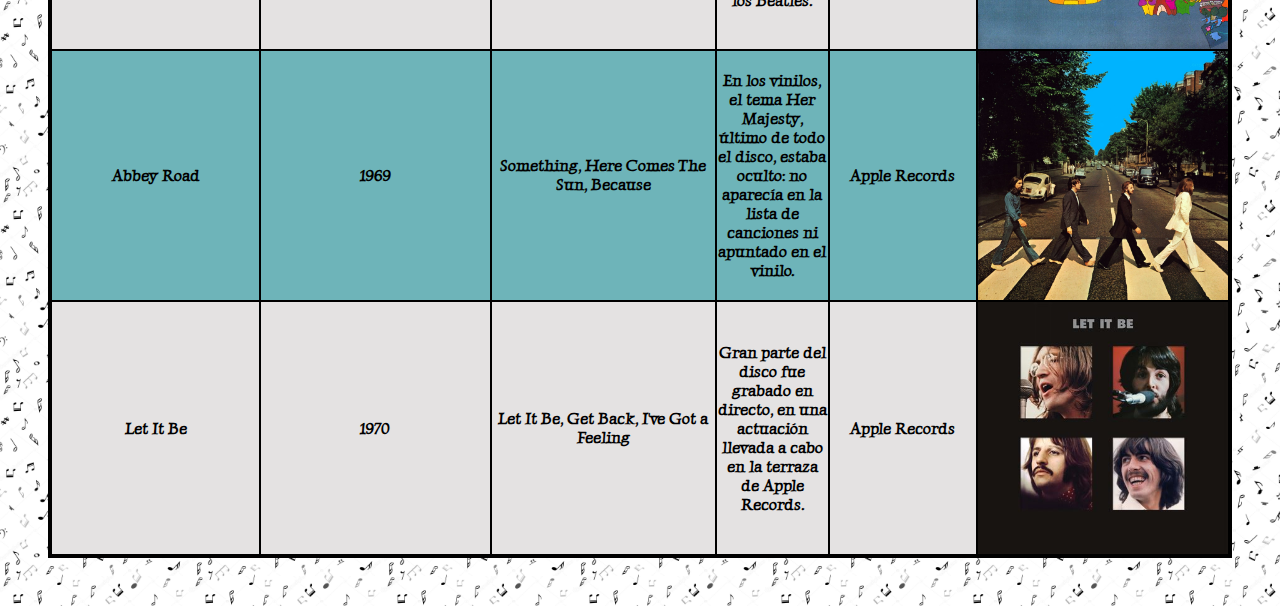
==== commit 3efe4860: "title fixed" ====
--- a/index.html
+++ b/index.html
@@ -87,8 +87,8 @@
                 </article>
             </section>
         </div>
-        <div>
-            <h2 id="titulos">Discos principales</h2>
+        <div id="titulos">
+            <h2 >Discos principales</h2>
         </div>           
         
 
--- a/styles/estilos.css
+++ b/styles/estilos.css
@@ -26,6 +26,7 @@
     font-family: '';
     src: url();
 }
+
 #logo img{
     width: 10rem;
     padding-top: 0.5rem;
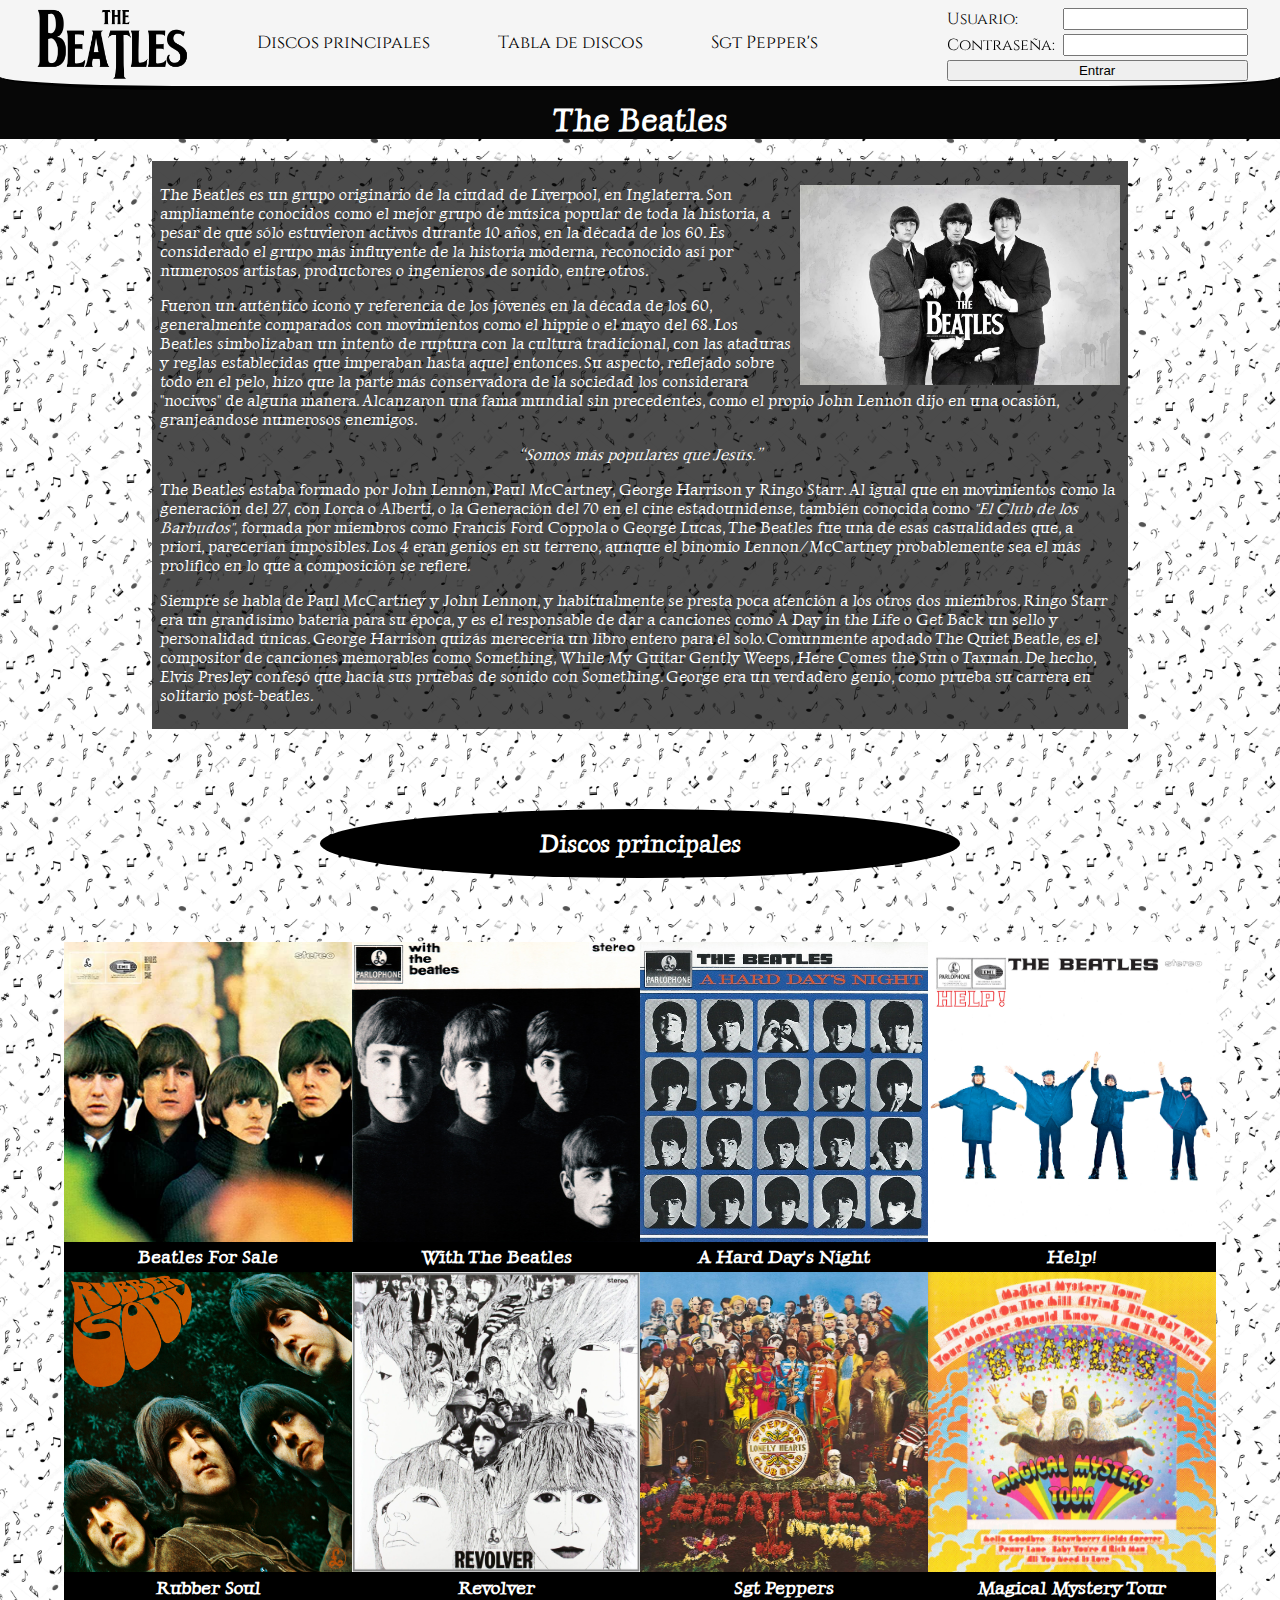
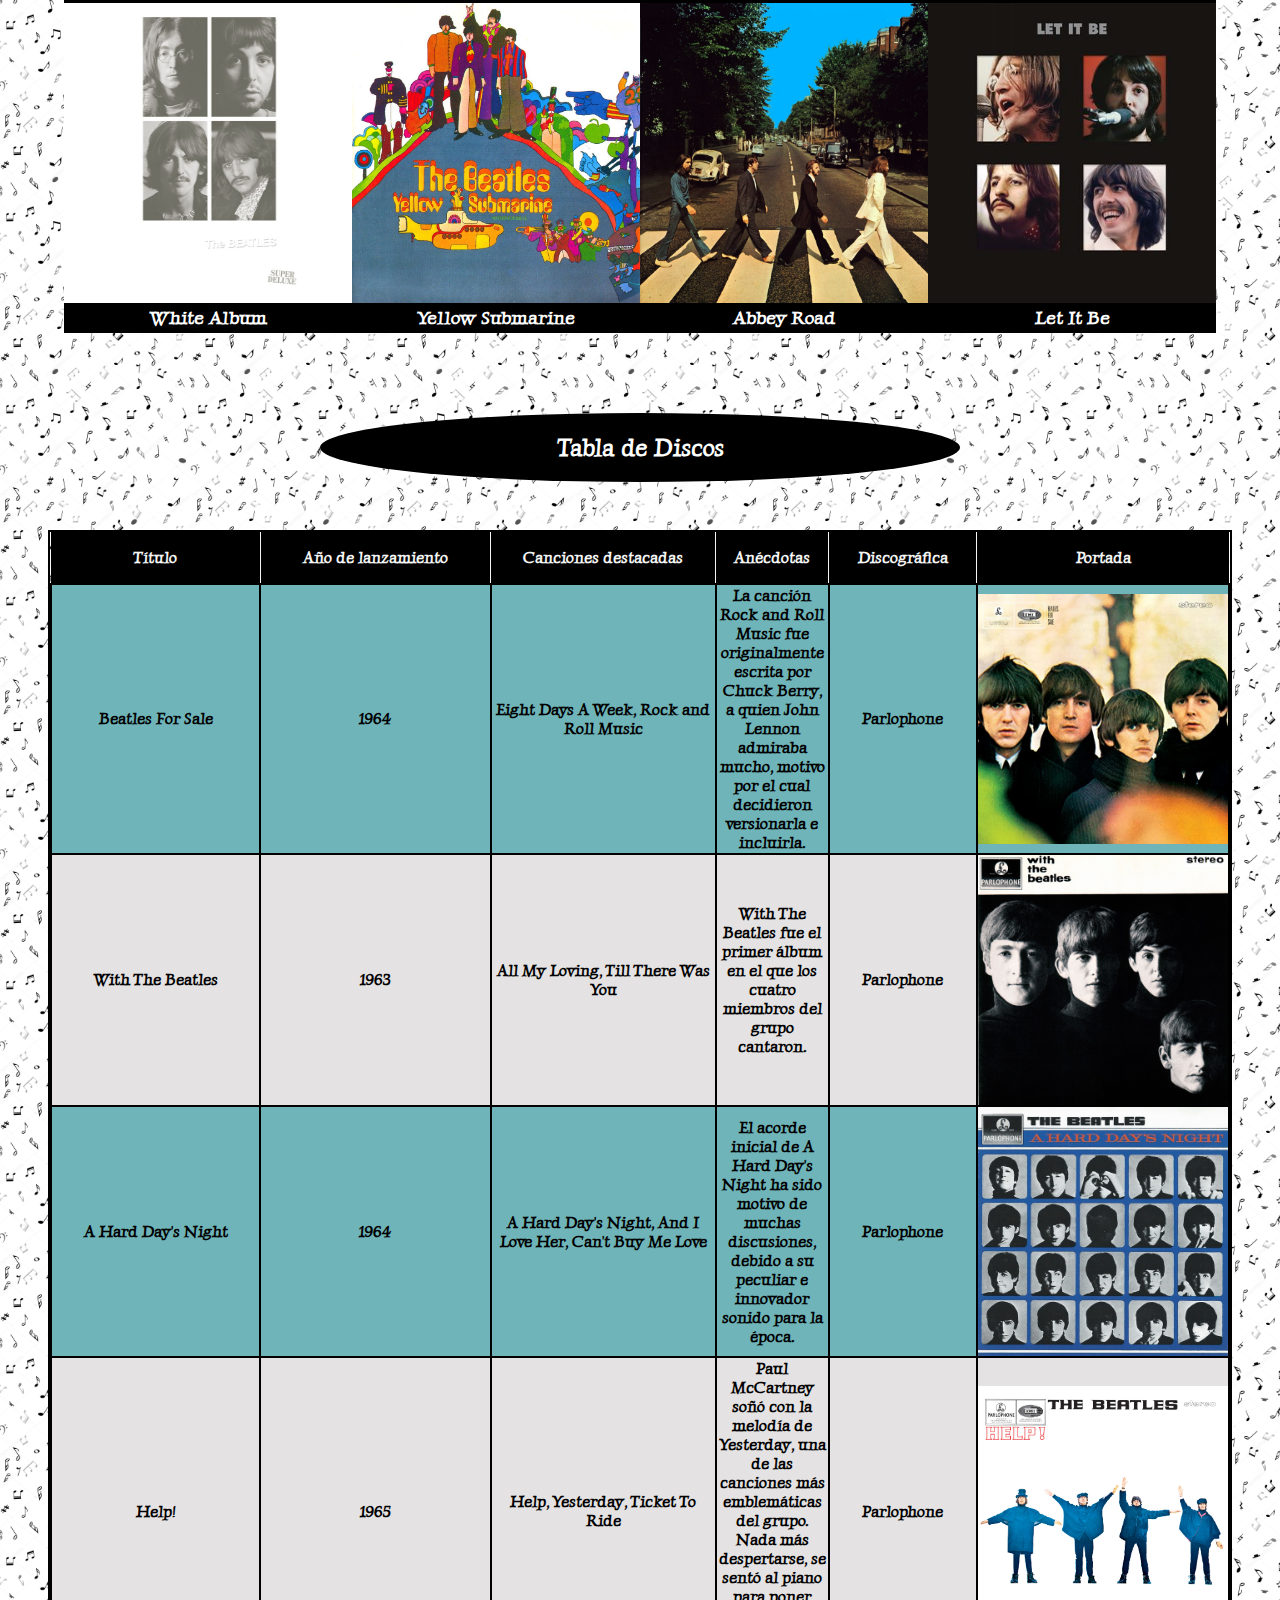
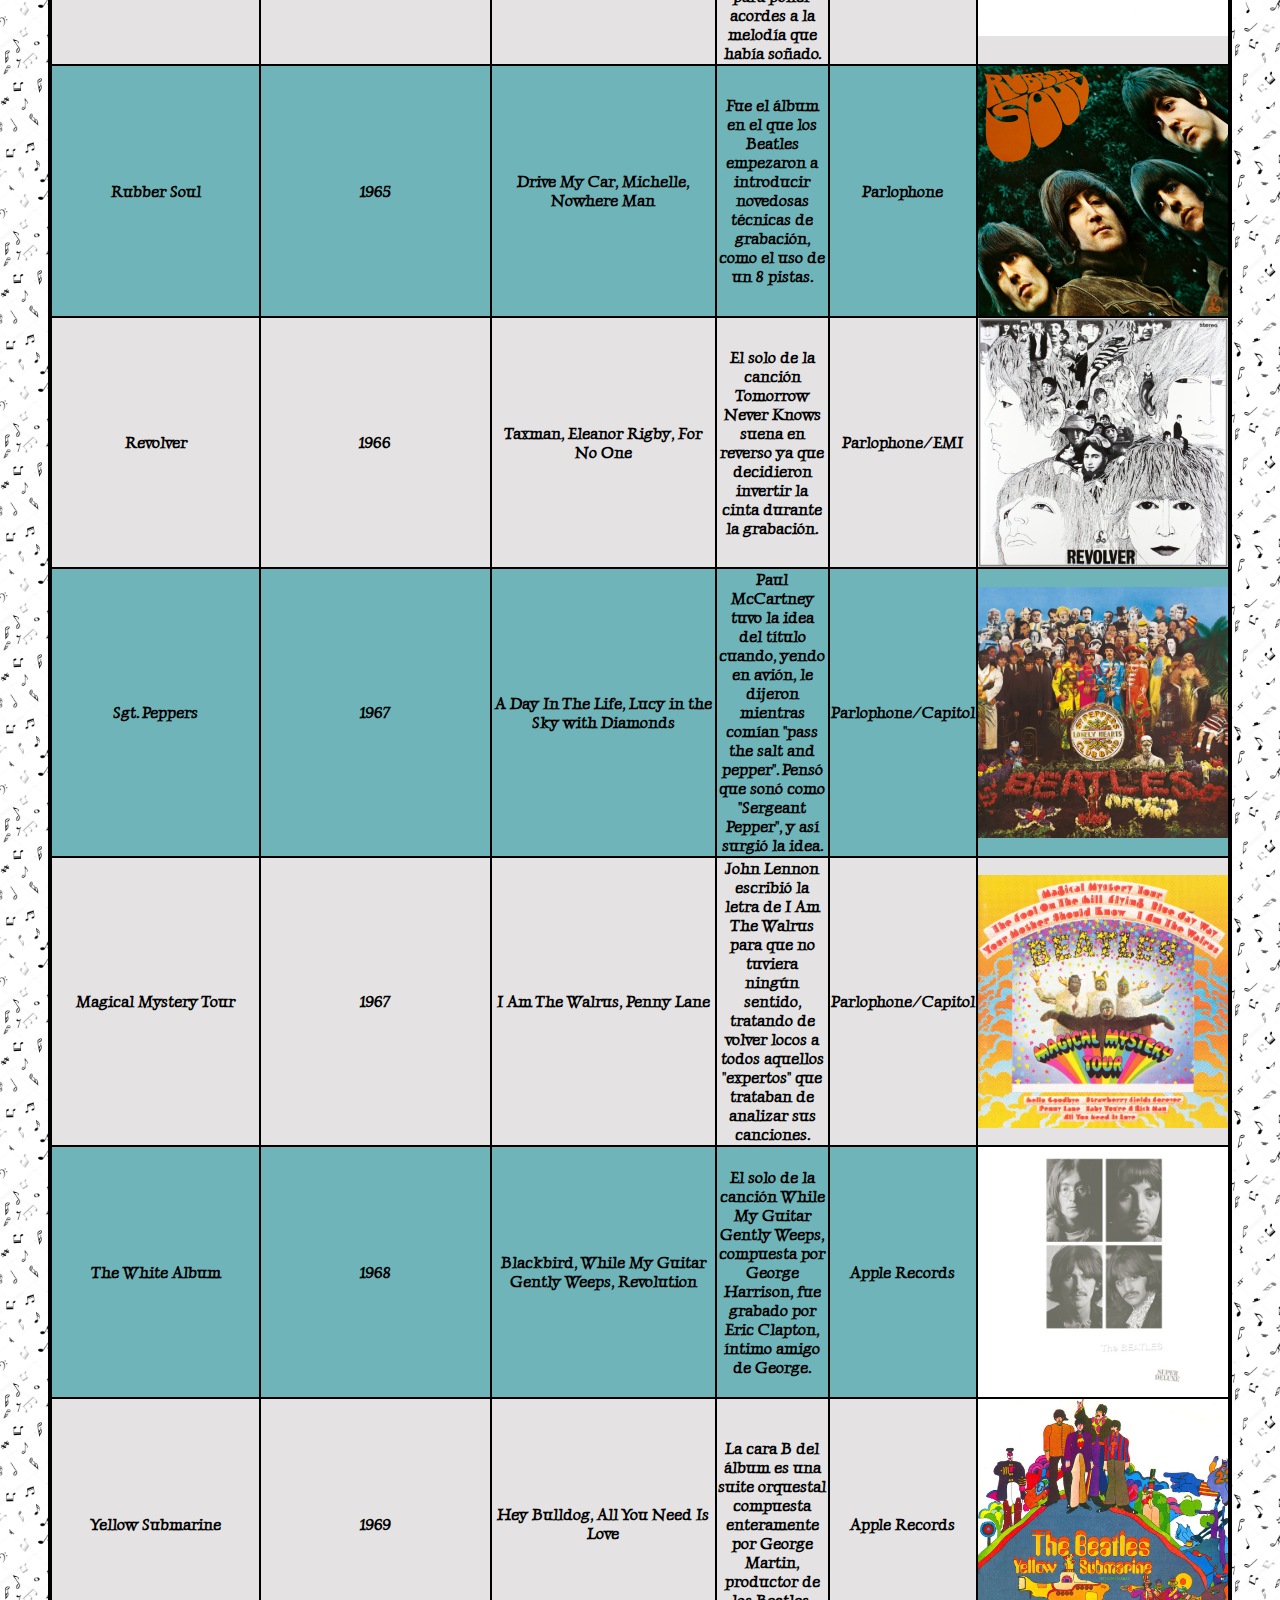
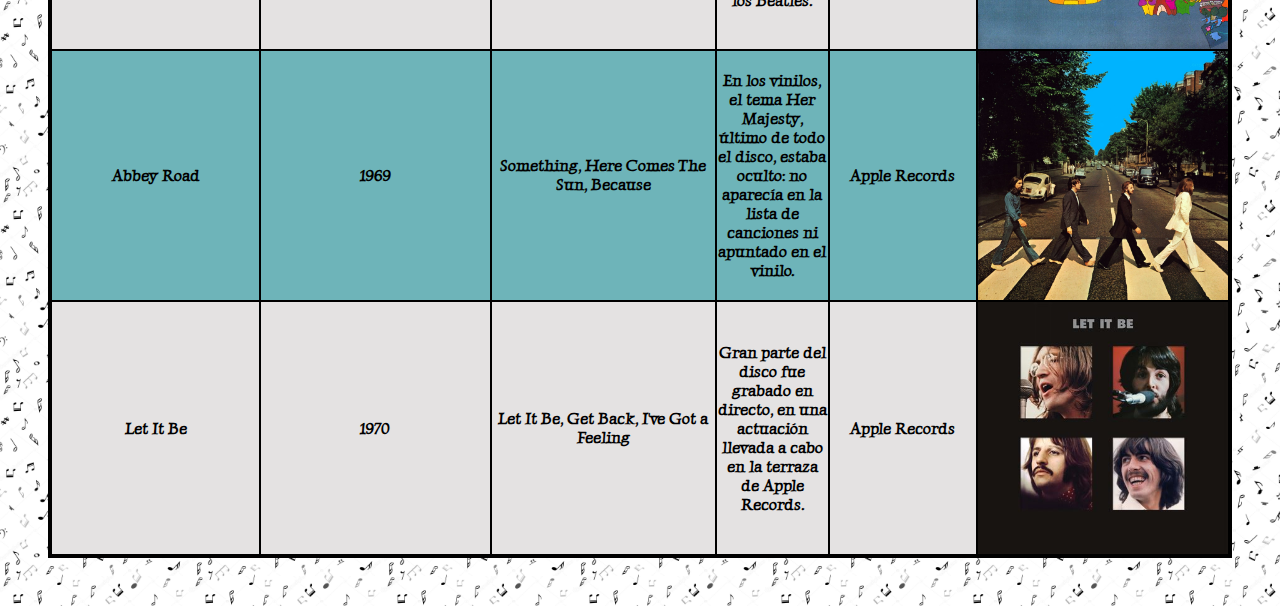
==== commit 50c60722: "Update index.html" ====
--- a/index.html
+++ b/index.html
@@ -50,7 +50,7 @@
                 <article>
                     <p>
                         <img id="beatles" src="img/beatles.jpeg" alt="The Beatles">
-                        The Beatles es un grupo originario de la ciudad de Liverpool, en Inglaterra. Son apliamente conocidos como el mejor grupo
+                        The Beatles es un grupo originario de la ciudad de Liverpool, en Inglaterra. Son ampliamente conocidos como el mejor grupo
                         de música popular de toda la historia, a pesar de que sólo estuvieron activos durante 10 años, en la década de los 60. Es
                         considerado el grupo más influyente de la historia moderna, reconocido así por numerosos artistas, productores o ingenieros 
                         de sonido, entre otros. 
